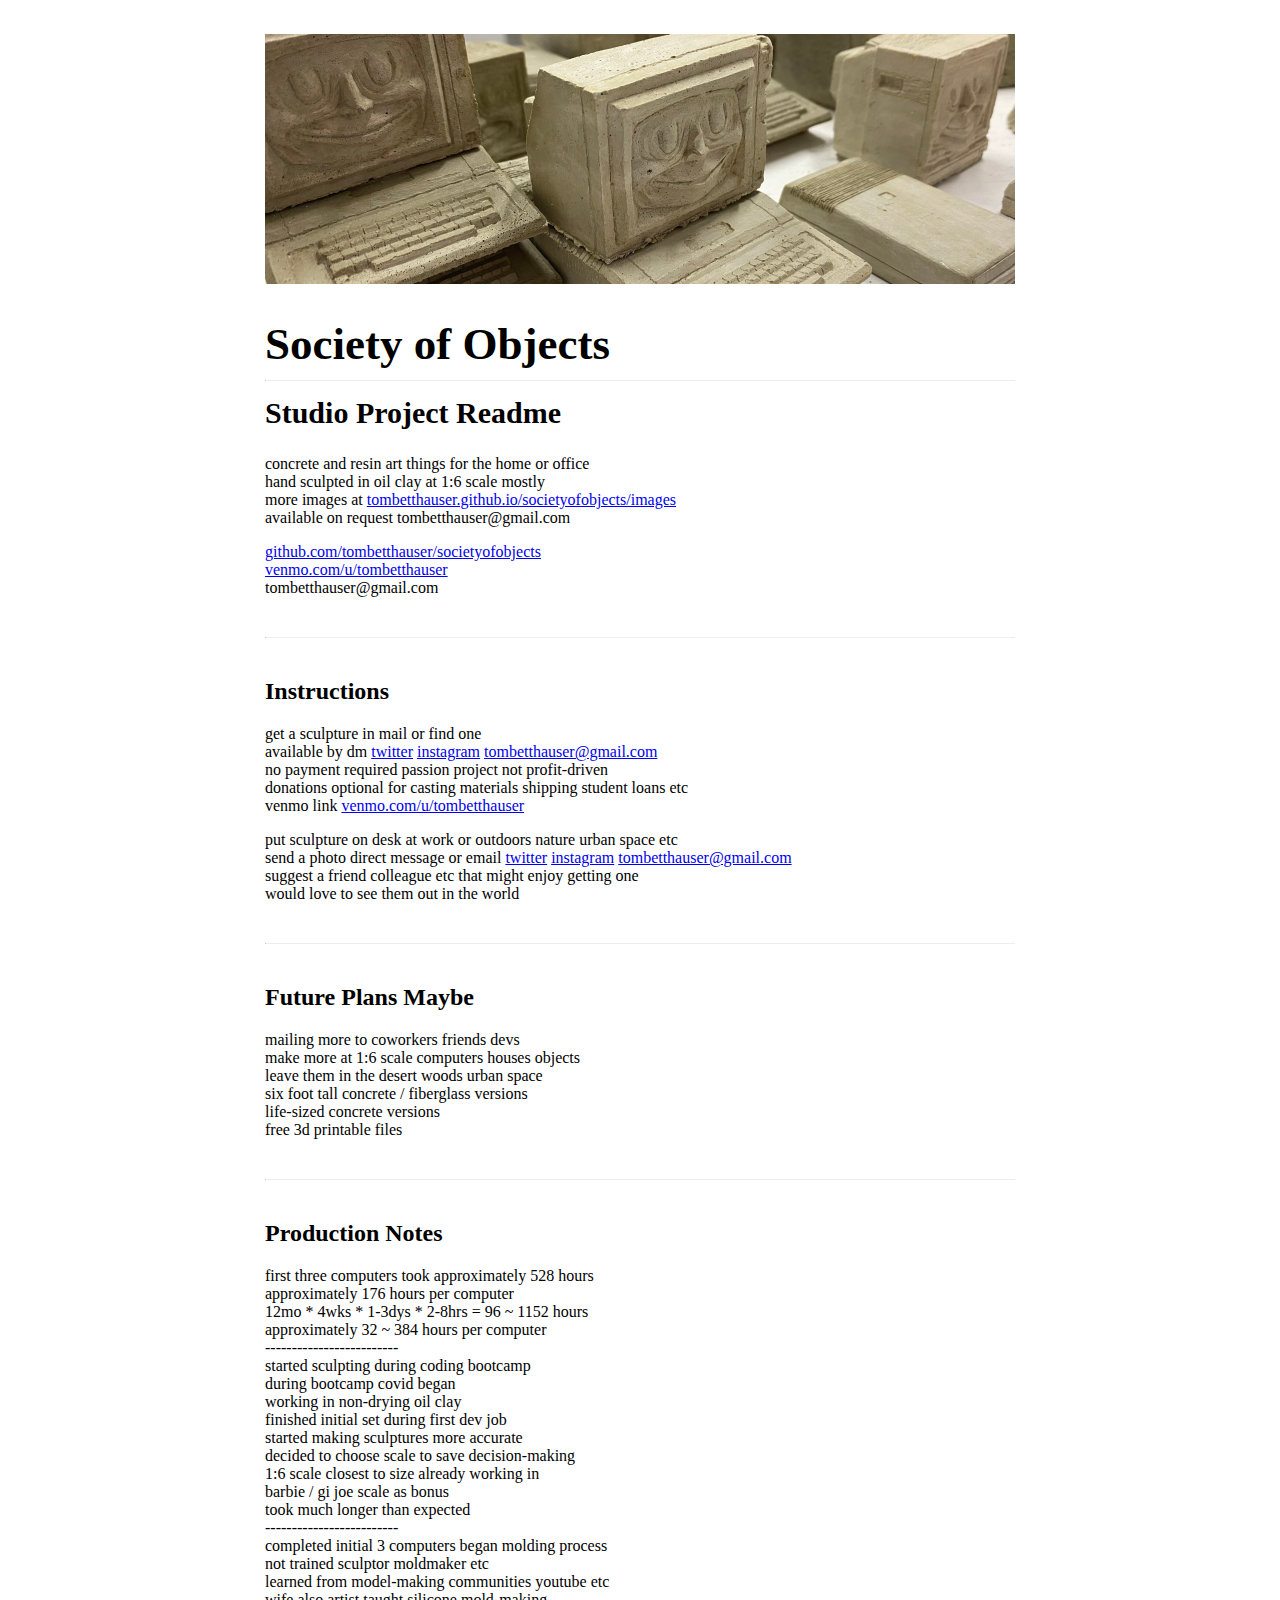
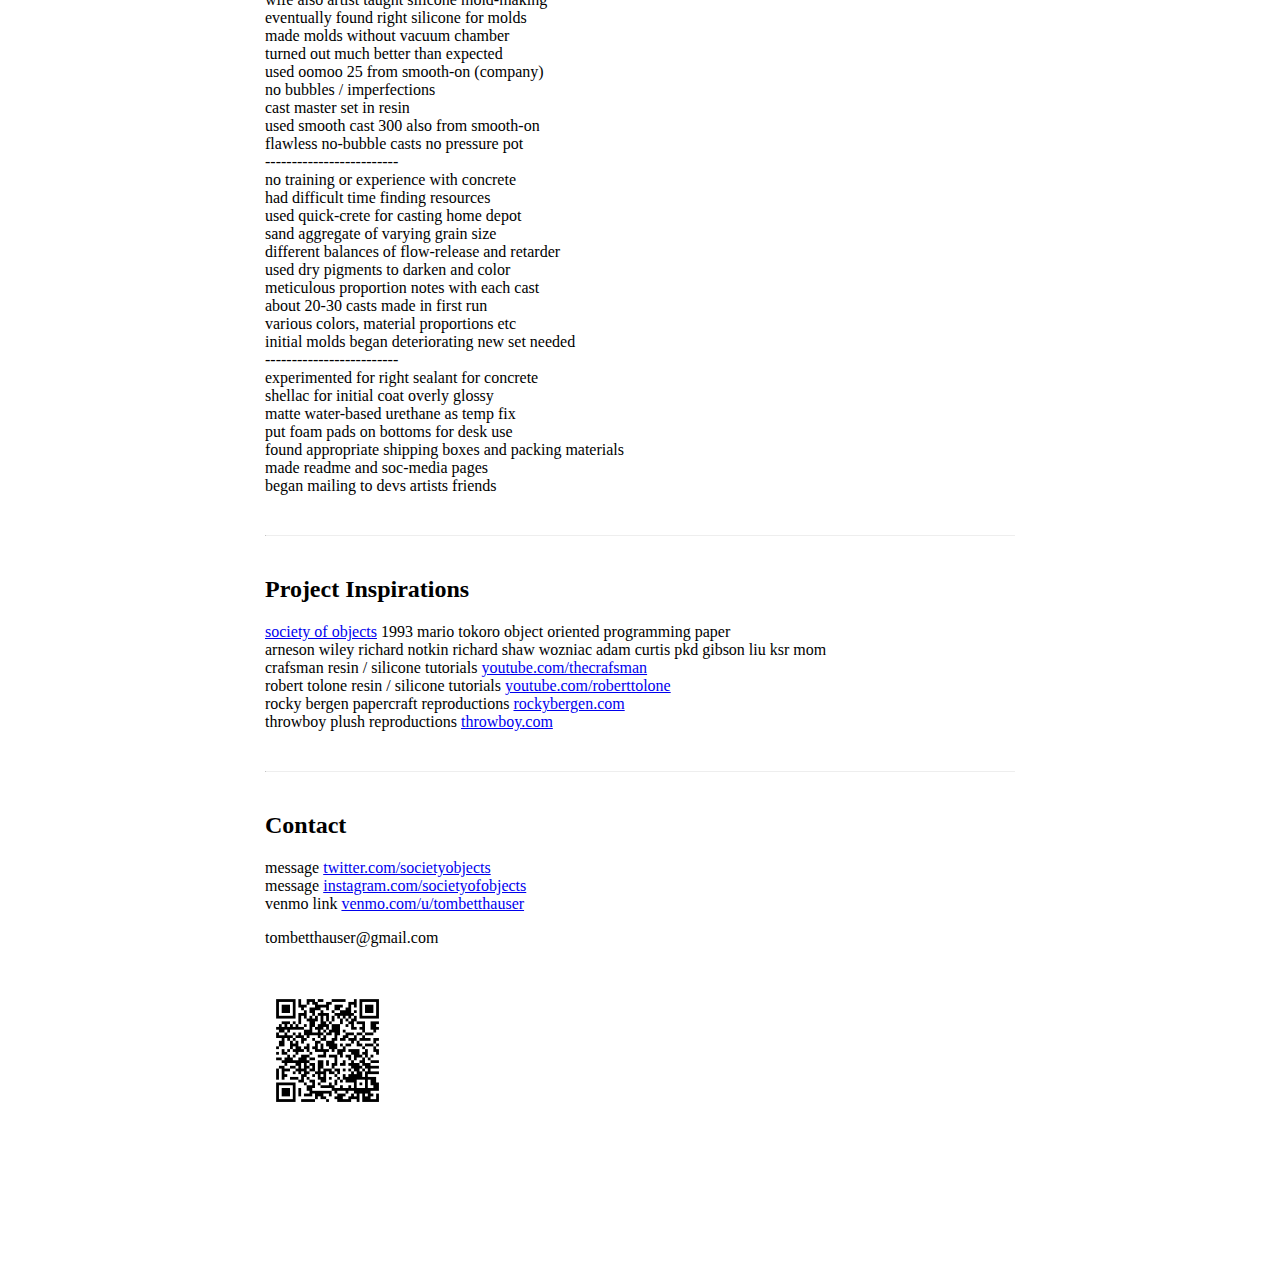
==== index.html @ b0a62251 "Update this repo" ====
<!DOCTYPE html>
<head>
  <link rel="stylesheet" href="./assets/app.css">
  <meta name="viewport" content="width=device-width, initial-scale=1">
</head>
<body id="#top">
  <div>
    <!-- <img src="https://pbs.twimg.com/profile_banners/1442892340176187392/1632849516/1500x500"> -->
    <img src="./assets/banner.jpg">
    <!-- <img src="./assets/banner-lines.png"> -->
    <h1>Society of Objects</h1>
    <hr class="h1-hr">
    <h2 class="sub-h1">Studio Project Readme</h2>
    <p>
      concrete and resin art things for the home or office<br>
      hand sculpted in oil clay at 1:6 scale mostly<br>
      more images at <a href="https://tombetthauser.github.io/societyofobjects/images">tombetthauser.github.io/societyofobjects/images</a><br>
      available on request tombetthauser@gmail.com<br>
    </p>
    <!-- <a target="new" href="https://twitter.com/societyobjects">twitter.com/societyobjects</a><br> -->
    <!-- <a target="new" href="https://www.instagram.com/societyofobjects/">instagram.com/societyofobjects</a><br> -->
    <a href="https://github.com/tombetthauser/societyofobjects">github.com/tombetthauser/societyofobjects</a><br>
    <a target="new" href="https://venmo.com/u/tombetthauser">venmo.com/u/tombetthauser</a><br>
    tombetthauser@gmail.com
    <hr>
  </div>

  <div>
    <h2>Instructions</h2>
    <p>
      get a sculpture in mail or find one<br>
      available by dm <a target="new" href="https://twitter.com/societyobjects">twitter</a> <a target="new" href="https://twitter.com/societyobjects">instagram</a> <a href="#contact-hr">tombetthauser@gmail.com</a><br>
      no payment required passion project not profit-driven<br>
      donations optional for casting materials shipping student loans etc<br>
      venmo link <a target="new" href="https://venmo.com/u/tombetthauser">venmo.com/u/tombetthauser</a><br>
    </p><p>
      put sculpture on desk at work or outdoors nature urban space etc<br>
      send a photo direct message or email <a target="new" href="https://twitter.com/societyobjects">twitter</a> <a target="new" href="https://twitter.com/societyobjects">instagram</a> <a href="#contact-hr">tombetthauser@gmail.com</a><br>
      suggest a friend colleague etc that might enjoy getting one<br>
      would love to see them out in the world<br>
    </p>
    <hr>
  </div>

  <div>
    <h2>Future Plans Maybe</h2>
    <p>
      mailing more to coworkers friends devs<br>
      make more at 1:6 scale computers houses objects<br>
      leave them in the desert woods urban space<br>
      six foot tall concrete / fiberglass versions<br>
      life-sized concrete versions<br>
      free 3d printable files<br>
    </p>
  </div>
  
  <img id="qrcode-1">
  <hr>

  <div>
    <h2>Production Notes</h2>
    <p>
      first three computers took approximately 528 hours<br>
      approximately 176 hours per computer<br>
      12mo * 4wks * 1-3dys * 2-8hrs = 96 ~ 1152 hours<br>
      approximately 32 ~ 384 hours per computer<br>
      -------------------------<br>
      started sculpting during coding bootcamp<br>
      during bootcamp covid began<br>
      working in non-drying oil clay<br>
      finished initial set during first dev job<br>
      started making sculptures more accurate<br>
      decided to choose scale to save decision-making<br>
      1:6 scale closest to size already working in<br>
      barbie / gi joe scale as bonus<br>
      took much longer than expected<br>
      -------------------------<br>
      completed initial 3 computers began molding process<br>
      not trained sculptor moldmaker etc<br>
      learned from model-making communities youtube etc<br>
      wife also artist taught silicone mold-making<br>
      eventually found right silicone for molds<br>
      made molds without vacuum chamber<br>
      turned out much better than expected<br>
      used oomoo 25 from smooth-on (company)<br>
      no bubbles / imperfections<br>
      cast master set in resin<br>
      used smooth cast 300 also from smooth-on<br>
      flawless no-bubble casts no pressure pot<br>
      -------------------------<br>
      no training or experience with concrete<br>
      had difficult time finding resources<br>
      used quick-crete for casting home depot<br>
      sand aggregate of varying grain size<br>
      different balances of flow-release and retarder<br>
      used dry pigments to darken and color<br>
      meticulous proportion notes with each cast<br>
      about 20-30 casts made in first run<br>
      various colors, material proportions etc<br>
      initial molds began deteriorating new set needed<br>
      -------------------------<br>
      experimented for right sealant for concrete<br>
      shellac for initial coat overly glossy<br>
      matte water-based urethane as temp fix<br>
      put foam pads on bottoms for desk use<br>
      found appropriate shipping boxes and packing materials<br>
      made readme and soc-media pages<br>
      began mailing to devs artists friends<br>
    </p>
    <hr>
  </div>

  <div>
    <h2>Project Inspirations</h2>
    <p>
      <a href="./assets/society-of-objects-1993.pdf">society of objects</a> 1993 mario tokoro object oriented programming paper<br>
      arneson wiley richard notkin richard shaw wozniac adam curtis pkd gibson liu ksr mom<br>
      crafsman resin / silicone tutorials <a href="https://www.youtube.com/thecrafsman">youtube.com/thecrafsman</a><br>
      robert tolone resin / silicone tutorials <a href="https://www.youtube.com/c/RobertTolone">youtube.com/roberttolone</a><br>
      rocky bergen papercraft reproductions <a href="http://rockybergen.com/papercraft">rockybergen.com</a><br>
      throwboy plush reproductions <a href="https://throwboy.com/">throwboy.com</a><br>
    </p>
    <hr id="contact-hr">
  </div>
  
  <div>
    <h2>Contact</h2>
    <p>
      message <a target="new" href="https://twitter.com/societyobjects">twitter.com/societyobjects</a><br>
      message <a target="new" href="https://www.instagram.com/societyofobjects/">instagram.com/societyofobjects</a><br>
      venmo link <a target="new" href="https://venmo.com/u/tombetthauser">venmo.com/u/tombetthauser</a><br>
    </p>
    <p>
      tombetthauser@gmail.com
    </p>
  </div>

  <img id="qrcode-2" src="./assets/qrcode.png">

  <!-- <a href="#top" class="computer-buddy"></a> -->

  <script src="./assets/app.js"></script>
</body>
</html>
---- assets/app.css ----
body {
  width: 750px;
  max-width: 90%;
  min-width: 300px;
  display: block;
  margin: 1.5% auto 150px;
  padding-top: 15px;
}

img {
  max-width: 100%;
}

p {
  white-space: nowrap;
}

h1 {
  font-size: 45px;
}

.h1-hr {
  margin-top: -20px;
}

.sub-h1 {
  font-size: 30px;
  margin-top: -25px;
}

/* .unbold {
  font-weight: 50;
  font-size: 25px;
} */

hr {
  margin-top: 40px;
  margin-bottom: 40px;
  border-top: none;
}

.computer-buddy {
  height: 12.5vw;
  width: 12.5vw;
  max-height: 70px;
  max-width: 70px;
  background-image: url("https://pbs.twimg.com/profile_images/1442901561735188483/M8WFMbNN_400x400.jpg");
  background-size: cover;
  background-position: center;
  border-radius: 50%;
  position: fixed;
  bottom: 25px;
  right: 25px;
  z-index: 2;
  animation: rock 5s ease-in-out infinite;
  -webkit-animation: rock 5s ease-in-out infinite;
  -moz-animation: rock 5s ease-in-out infinite;
  opacity: 1;
}

#qrcode-1 {
  display: none;
}

#qrcode-2 {
  margin-top: 25px;
  width: 125px;
  height: 125px;
  background-image: url("./qrcode.png");
  background-position: center;
  background-size: cover;
}

@media print {
  img {
    filter: saturate(0) brightness(1.05) contrast(5);
    border: 1px solid black;
    box-shadow: 7.5px 7.5px 0 black;
    width: 80%;
    margin-top: -20px;
  }
  body {
    font-size: 10px;
  }
  div {
    page-break-inside: avoid;
  }
  hr {
    margin-top: 30px;
    margin-bottom: 30px;
    border-top: none;
  }

  #qrcode-1 {
    width: 85px;
    height: 85px;
    background-image: url("./qrcode.png");
    background-position: center;
    background-size: contain;
    margin-top: 30px;
    margin-bottom: 70px;
    display: block;
    border: none;
  }

  #qrcode-2 {
    display: none;
  }

  h1 {
    margin-top: 20px;
    font-size: 40px;
  }

  .h1-hr {
    margin-top: -30px;
    margin-bottom: 30px;
  }

  .sub-h1 {
    font-size: 25px;
  }
}

@keyframes rock { 
    0% { transform:rotate(-10deg); } 
    50% { transform:rotate(5deg); } 
    100% { transform:rotate(-10deg); } 
}

@-moz-keyframes spin { 
    0% { transform:rotate(-10deg); } 
    50% { transform:rotate(5deg); } 
    100% { transform:rotate(-10deg); } 
}

@-webkit-keyframes spin { 
    0% { transform:rotate(-10deg); } 
    50% { transform:rotate(5deg); } 
    100% { transform:rotate(-10deg); } 
}

@media only screen and (max-width: 850px) {
  .computer-buddy {
    opacity: 0;
  }
}
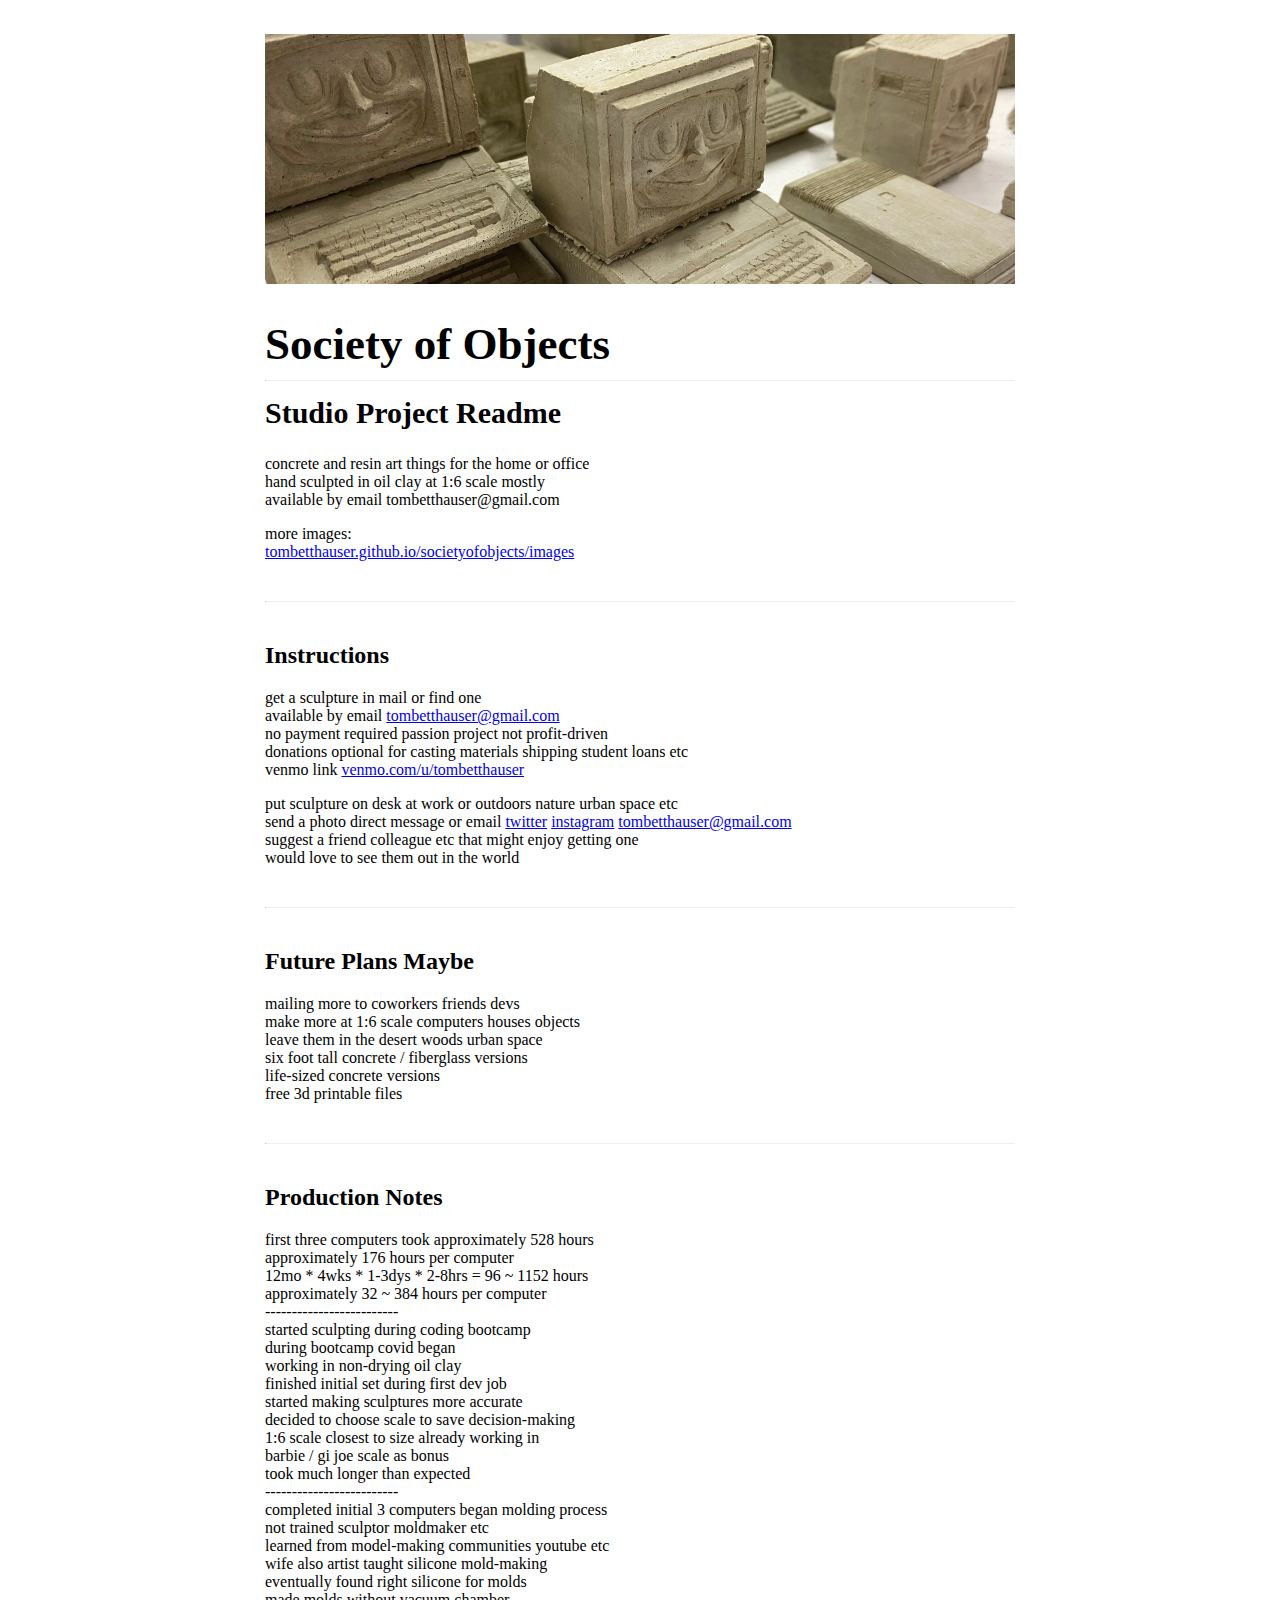
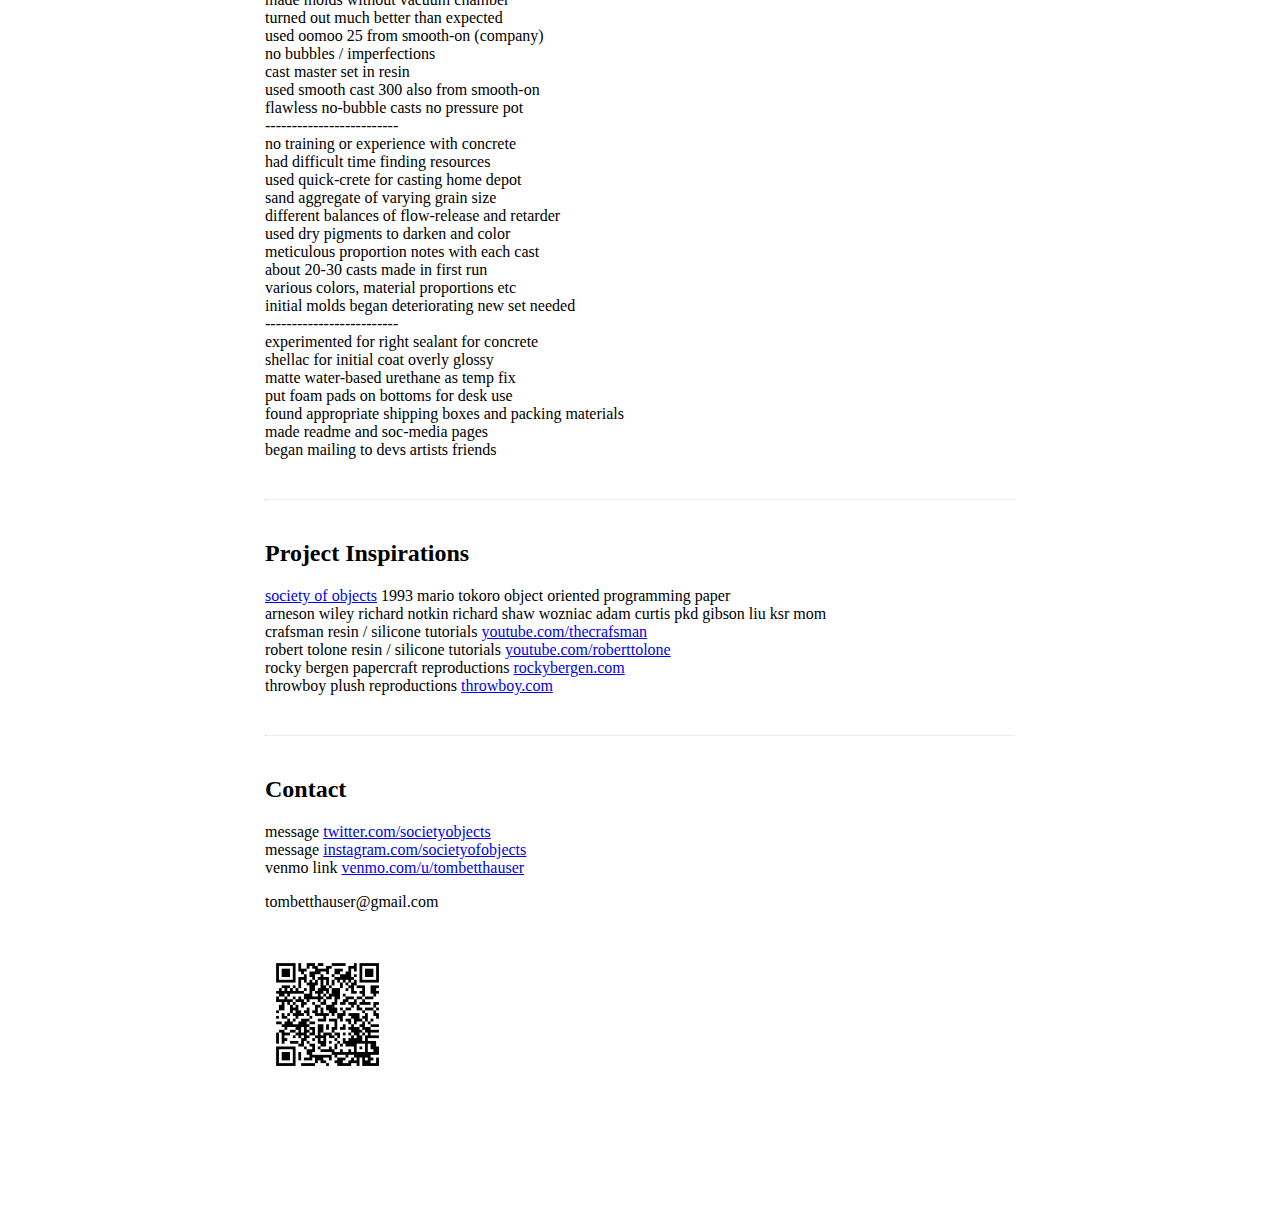
==== commit e0135008: "Update this repo" ====
--- a/index.html
+++ b/index.html
@@ -14,14 +14,17 @@
     <p>
       concrete and resin art things for the home or office<br>
       hand sculpted in oil clay at 1:6 scale mostly<br>
-      more images at <a href="https://tombetthauser.github.io/societyofobjects/images">tombetthauser.github.io/societyofobjects/images</a><br>
-      available on request tombetthauser@gmail.com<br>
+      available by email tombetthauser@gmail.com<br>
+      <!-- pay what you want! <a target="new" href="https://venmo.com/u/tombetthauser">venmo.com/u/tombetthauser</a><br> -->
+    </p><p>
+      more images:<br>
+      <a href="https://tombetthauser.github.io/societyofobjects/images">tombetthauser.github.io/societyofobjects/images</a><br>
+    </p><p>
     </p>
     <!-- <a target="new" href="https://twitter.com/societyobjects">twitter.com/societyobjects</a><br> -->
     <!-- <a target="new" href="https://www.instagram.com/societyofobjects/">instagram.com/societyofobjects</a><br> -->
-    <a href="https://github.com/tombetthauser/societyofobjects">github.com/tombetthauser/societyofobjects</a><br>
-    <a target="new" href="https://venmo.com/u/tombetthauser">venmo.com/u/tombetthauser</a><br>
-    tombetthauser@gmail.com
+    <!-- <a href="https://github.com/tombetthauser/societyofobjects">github.com/tombetthauser/societyofobjects</a><br> -->
+    <!-- <a href="https://tombetthauser.github.io/societyofobjects/">tombetthauser.github.io/societyofobjects/</a><br> -->
     <hr>
   </div>
 
@@ -29,7 +32,8 @@
     <h2>Instructions</h2>
     <p>
       get a sculpture in mail or find one<br>
-      available by dm <a target="new" href="https://twitter.com/societyobjects">twitter</a> <a target="new" href="https://twitter.com/societyobjects">instagram</a> <a href="#contact-hr">tombetthauser@gmail.com</a><br>
+      <!-- available by dm <a target="new" href="https://twitter.com/societyobjects">twitter</a> <a target="new" href="https://twitter.com/societyobjects">instagram</a> <a href="#contact-hr">tombetthauser@gmail.com</a><br> -->
+      available by email <a href="#contact-hr">tombetthauser@gmail.com</a><br>
       no payment required passion project not profit-driven<br>
       donations optional for casting materials shipping student loans etc<br>
       venmo link <a target="new" href="https://venmo.com/u/tombetthauser">venmo.com/u/tombetthauser</a><br>
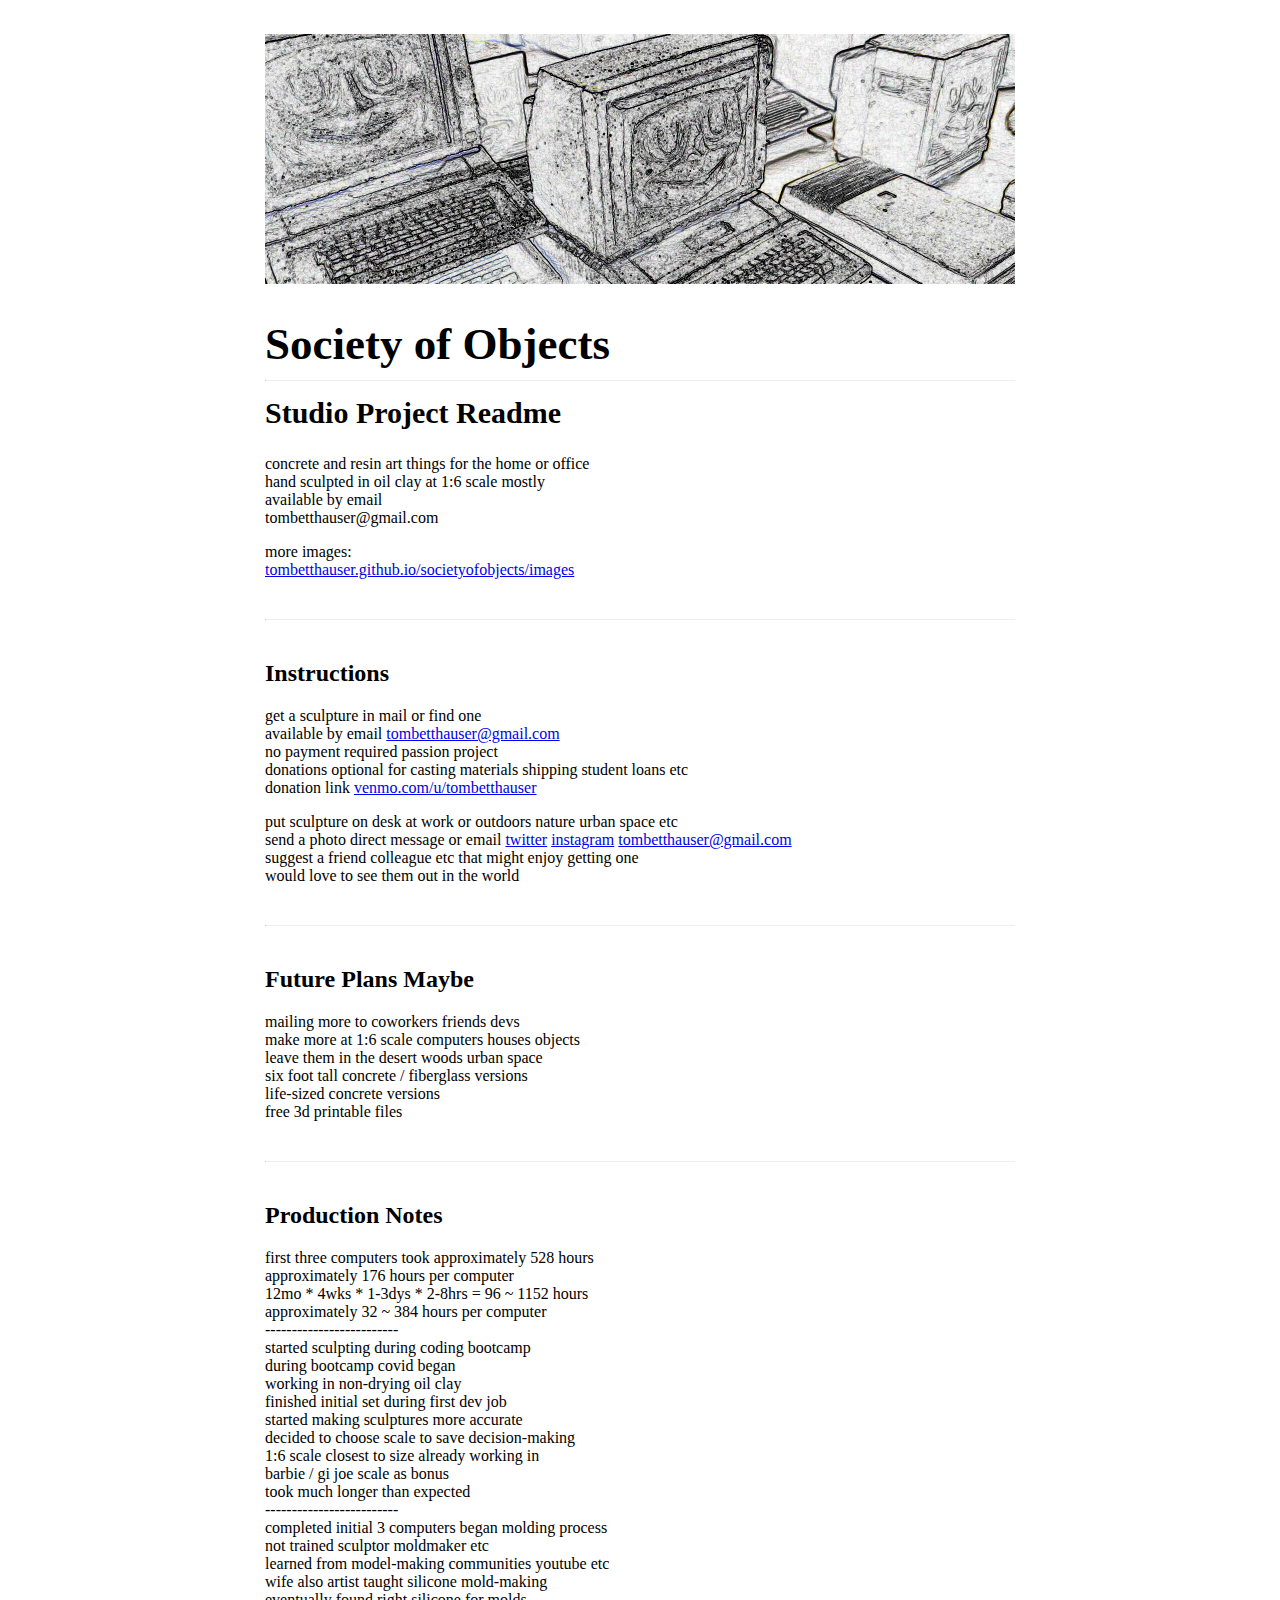
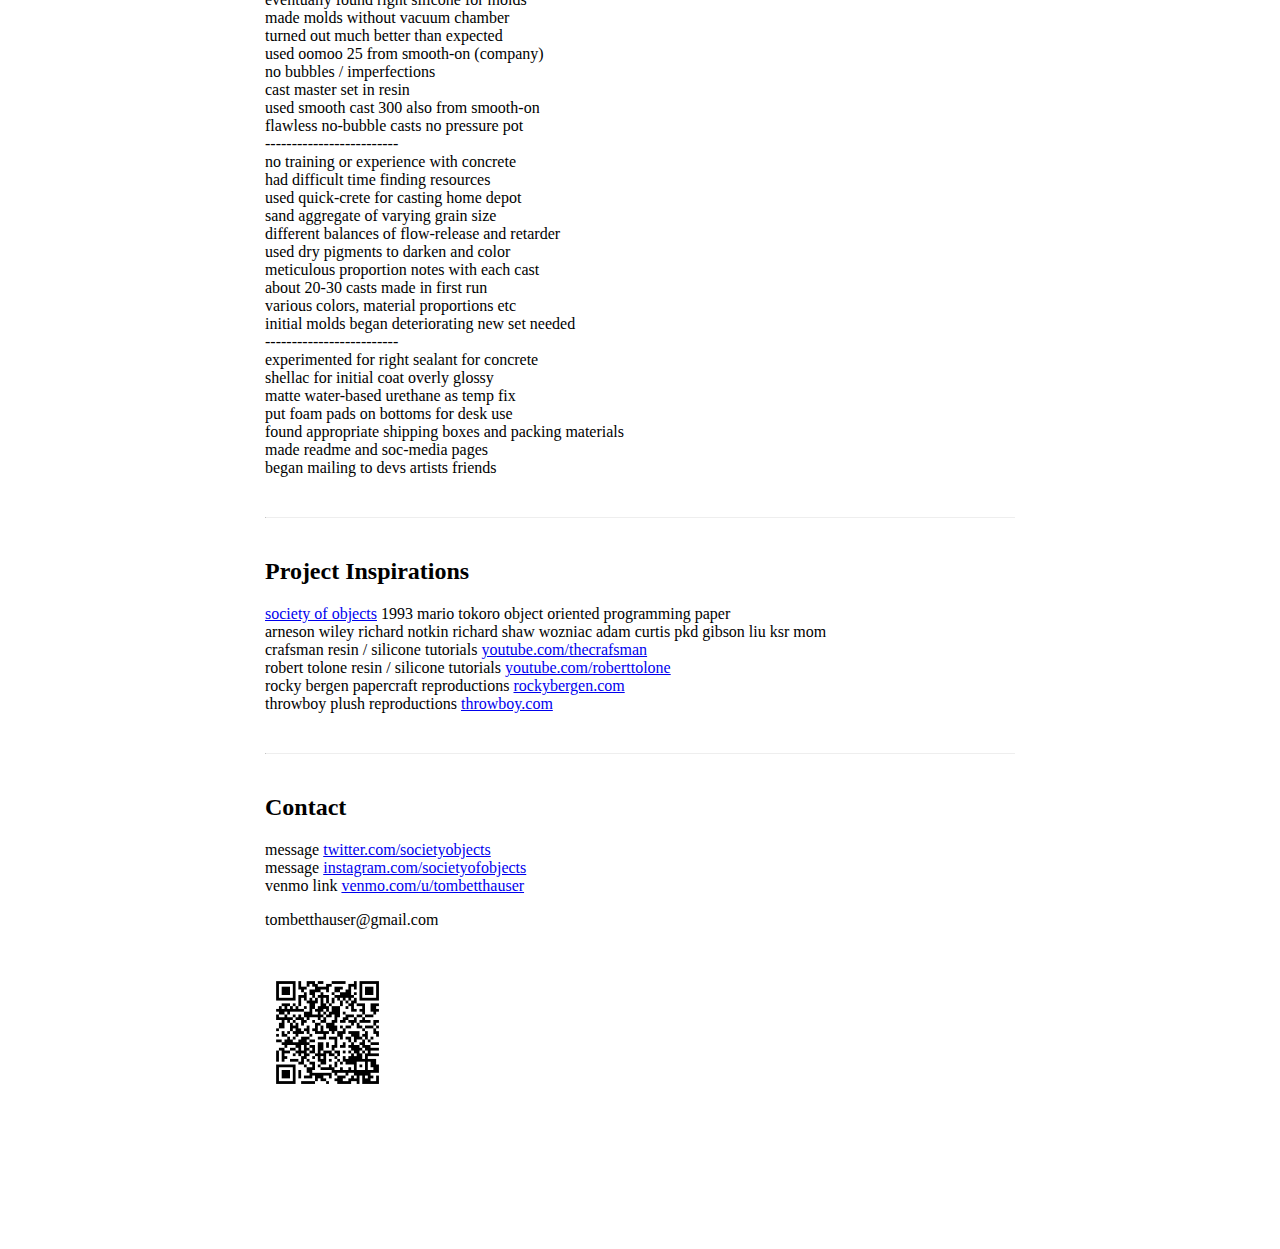
==== commit 49374328: "Update this repo" ====
--- a/index.html
+++ b/index.html
@@ -6,15 +6,16 @@
 <body id="#top">
   <div>
     <!-- <img src="https://pbs.twimg.com/profile_banners/1442892340176187392/1632849516/1500x500"> -->
-    <img src="./assets/banner.jpg">
-    <!-- <img src="./assets/banner-lines.png"> -->
+    <!-- <img src="./assets/banner.jpg"> -->
+    <img src="./assets/banner-lines.png">
     <h1>Society of Objects</h1>
     <hr class="h1-hr">
     <h2 class="sub-h1">Studio Project Readme</h2>
     <p>
       concrete and resin art things for the home or office<br>
       hand sculpted in oil clay at 1:6 scale mostly<br>
-      available by email tombetthauser@gmail.com<br>
+      available by email<br>
+      tombetthauser@gmail.com<br>
       <!-- pay what you want! <a target="new" href="https://venmo.com/u/tombetthauser">venmo.com/u/tombetthauser</a><br> -->
     </p><p>
       more images:<br>
@@ -34,9 +35,9 @@
       get a sculpture in mail or find one<br>
       <!-- available by dm <a target="new" href="https://twitter.com/societyobjects">twitter</a> <a target="new" href="https://twitter.com/societyobjects">instagram</a> <a href="#contact-hr">tombetthauser@gmail.com</a><br> -->
       available by email <a href="#contact-hr">tombetthauser@gmail.com</a><br>
-      no payment required passion project not profit-driven<br>
+      no payment required passion project<br>
       donations optional for casting materials shipping student loans etc<br>
-      venmo link <a target="new" href="https://venmo.com/u/tombetthauser">venmo.com/u/tombetthauser</a><br>
+      donation link <a target="new" href="https://venmo.com/u/tombetthauser">venmo.com/u/tombetthauser</a><br>
     </p><p>
       put sculpture on desk at work or outdoors nature urban space etc<br>
       send a photo direct message or email <a target="new" href="https://twitter.com/societyobjects">twitter</a> <a target="new" href="https://twitter.com/societyobjects">instagram</a> <a href="#contact-hr">tombetthauser@gmail.com</a><br>
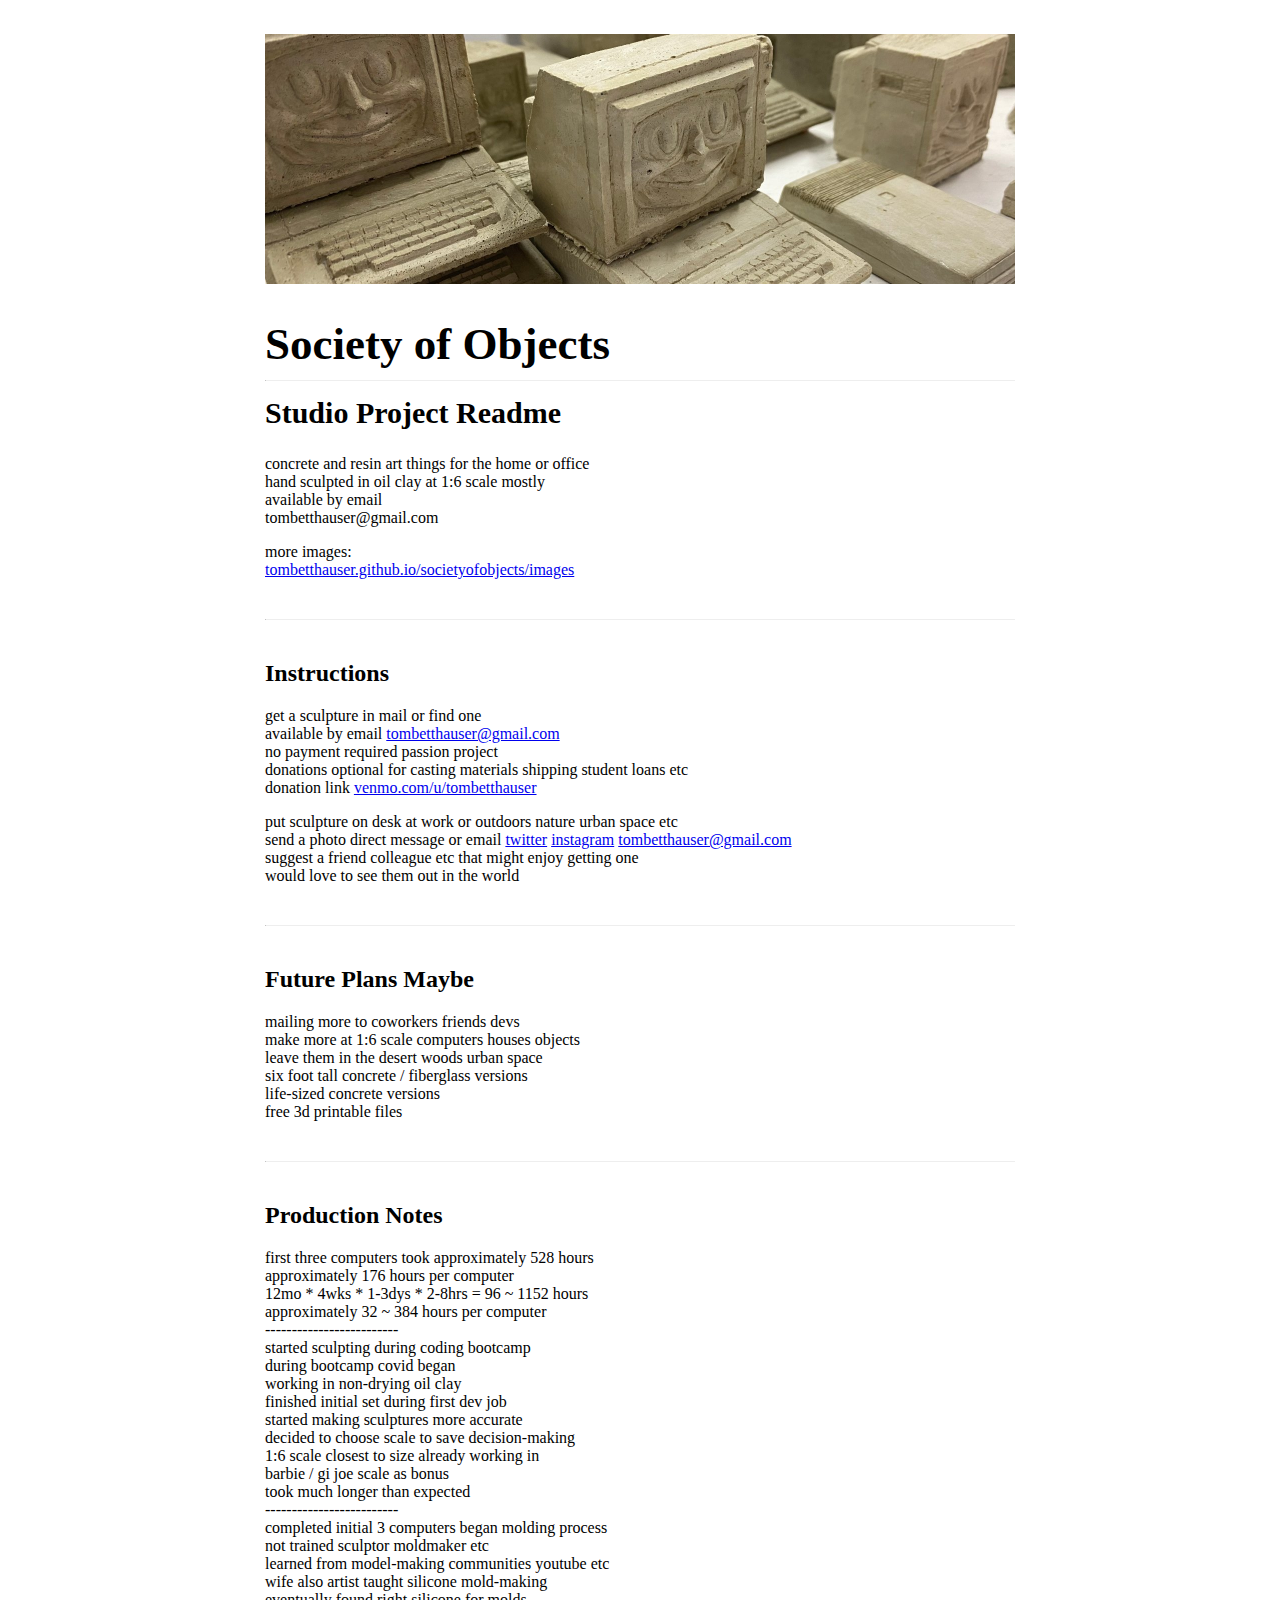
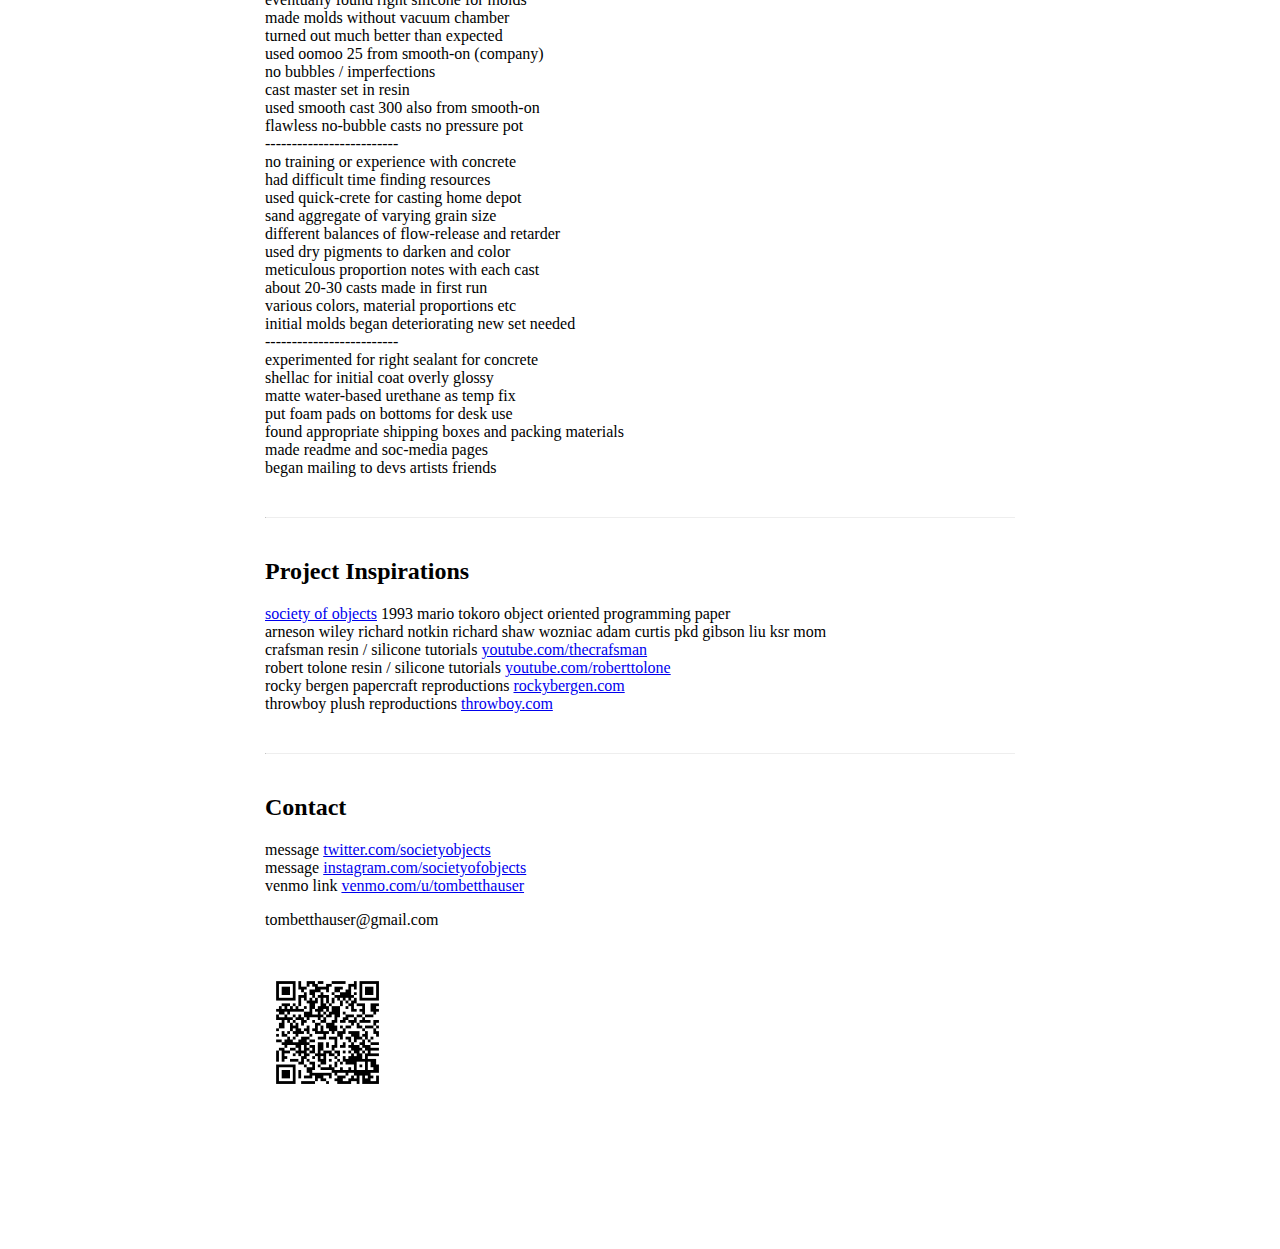
==== commit 21b2287e: "Update this repo" ====
--- a/index.html
+++ b/index.html
@@ -6,8 +6,8 @@
 <body id="#top">
   <div>
     <!-- <img src="https://pbs.twimg.com/profile_banners/1442892340176187392/1632849516/1500x500"> -->
-    <!-- <img src="./assets/banner.jpg"> -->
-    <img src="./assets/banner-lines.png">
+    <img src="./assets/banner.jpg">
+    <!-- <img src="./assets/banner-lines.png"> -->
     <h1>Society of Objects</h1>
     <hr class="h1-hr">
     <h2 class="sub-h1">Studio Project Readme</h2>
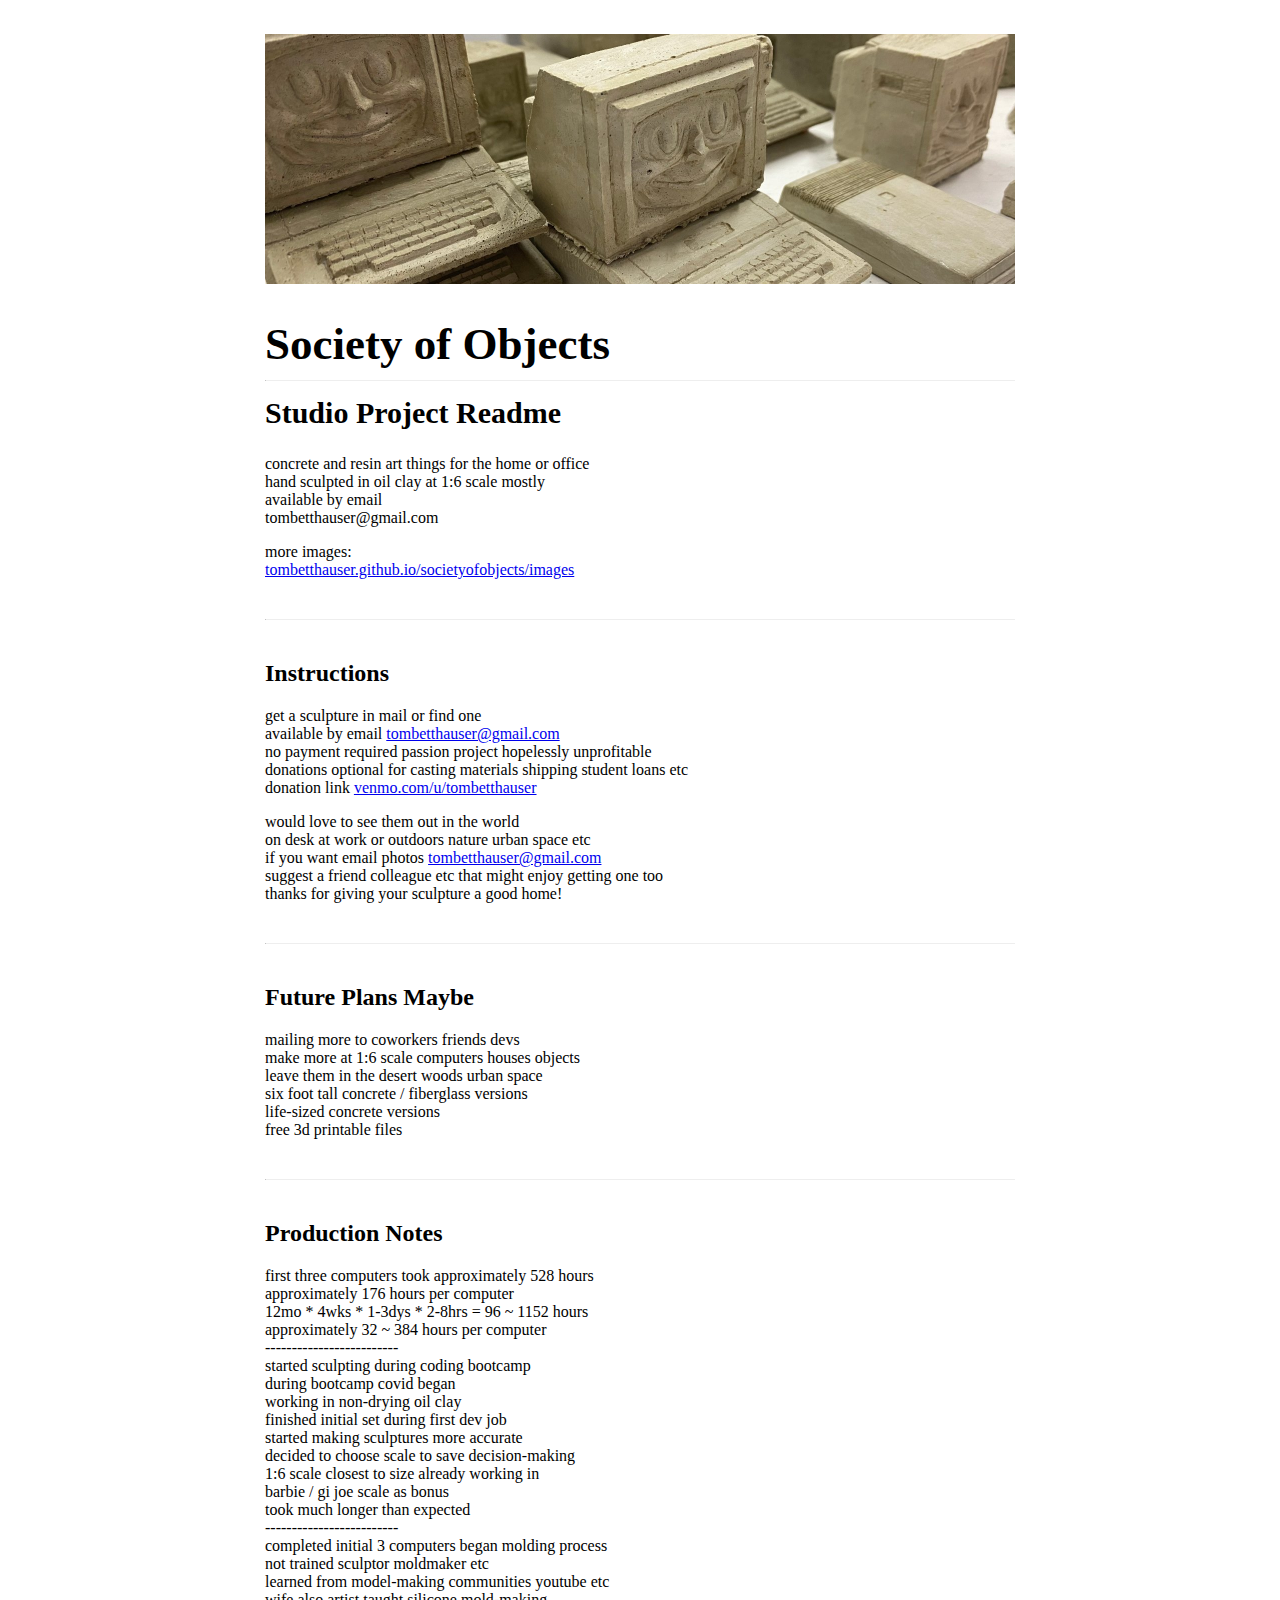
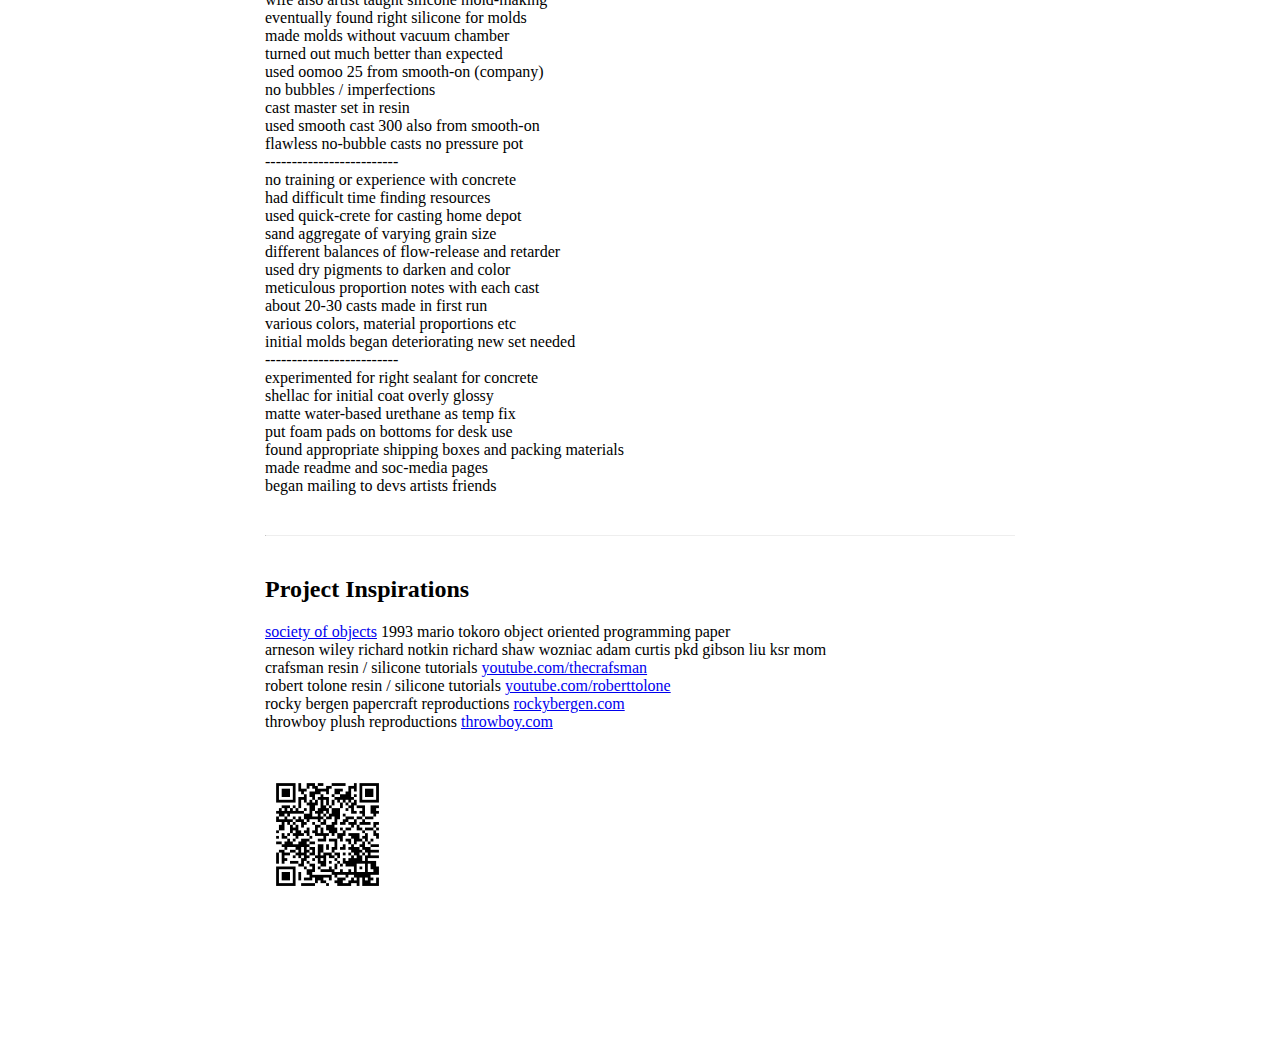
==== commit 69aecd02: "Update this repo" ====
--- a/index.html
+++ b/index.html
@@ -35,14 +35,15 @@
       get a sculpture in mail or find one<br>
       <!-- available by dm <a target="new" href="https://twitter.com/societyobjects">twitter</a> <a target="new" href="https://twitter.com/societyobjects">instagram</a> <a href="#contact-hr">tombetthauser@gmail.com</a><br> -->
       available by email <a href="#contact-hr">tombetthauser@gmail.com</a><br>
-      no payment required passion project<br>
+      no payment required passion project hopelessly unprofitable<br>
       donations optional for casting materials shipping student loans etc<br>
       donation link <a target="new" href="https://venmo.com/u/tombetthauser">venmo.com/u/tombetthauser</a><br>
     </p><p>
-      put sculpture on desk at work or outdoors nature urban space etc<br>
-      send a photo direct message or email <a target="new" href="https://twitter.com/societyobjects">twitter</a> <a target="new" href="https://twitter.com/societyobjects">instagram</a> <a href="#contact-hr">tombetthauser@gmail.com</a><br>
-      suggest a friend colleague etc that might enjoy getting one<br>
       would love to see them out in the world<br>
+      on desk at work or outdoors nature urban space etc<br>
+      if you want email photos <a href="#contact-hr">tombetthauser@gmail.com</a><br>
+      suggest a friend colleague etc that might enjoy getting one too<br>
+      thanks for giving your sculpture a good home!<br>
     </p>
     <hr>
   </div>
@@ -125,10 +126,10 @@
       rocky bergen papercraft reproductions <a href="http://rockybergen.com/papercraft">rockybergen.com</a><br>
       throwboy plush reproductions <a href="https://throwboy.com/">throwboy.com</a><br>
     </p>
-    <hr id="contact-hr">
+    <!-- <hr id="contact-hr"> -->
   </div>
   
-  <div>
+  <!-- <div>
     <h2>Contact</h2>
     <p>
       message <a target="new" href="https://twitter.com/societyobjects">twitter.com/societyobjects</a><br>
@@ -138,7 +139,7 @@
     <p>
       tombetthauser@gmail.com
     </p>
-  </div>
+  </div> -->
 
   <img id="qrcode-2" src="./assets/qrcode.png">
 
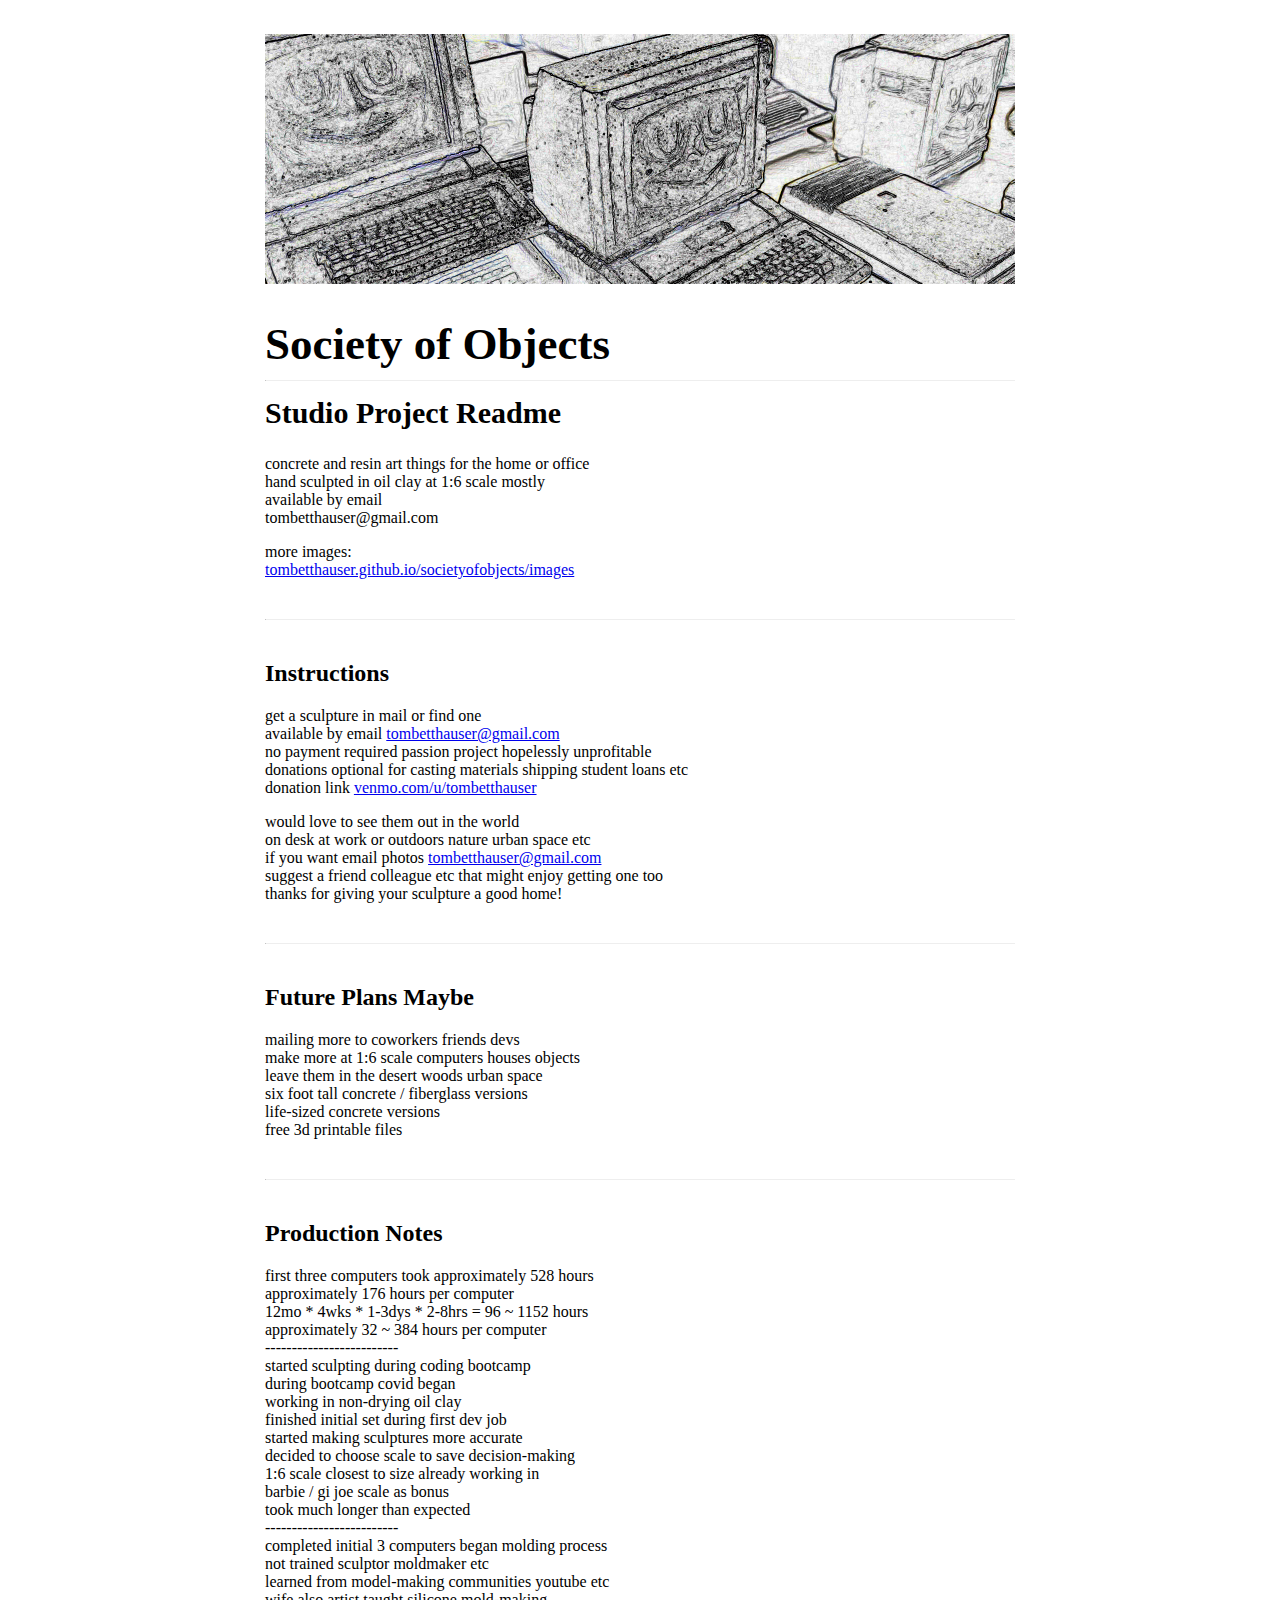
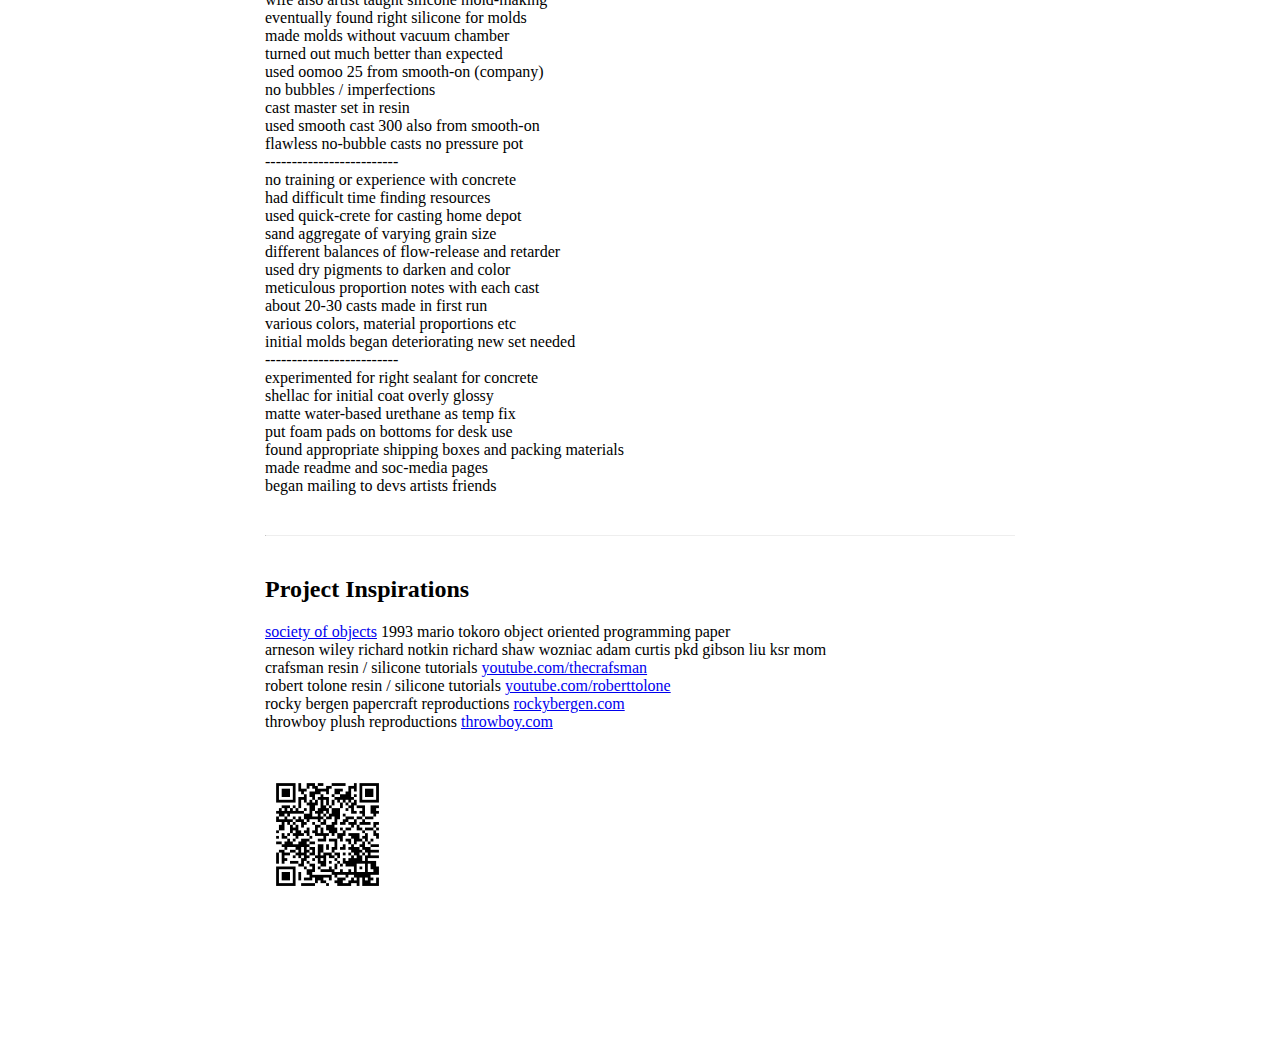
==== commit 0e374ef3: "Update this repo" ====
--- a/index.html
+++ b/index.html
@@ -6,8 +6,8 @@
 <body id="#top">
   <div>
     <!-- <img src="https://pbs.twimg.com/profile_banners/1442892340176187392/1632849516/1500x500"> -->
-    <img src="./assets/banner.jpg">
-    <!-- <img src="./assets/banner-lines.png"> -->
+    <!-- <img src="./assets/banner.jpg"> -->
+    <img src="./assets/banner-lines.png">
     <h1>Society of Objects</h1>
     <hr class="h1-hr">
     <h2 class="sub-h1">Studio Project Readme</h2>
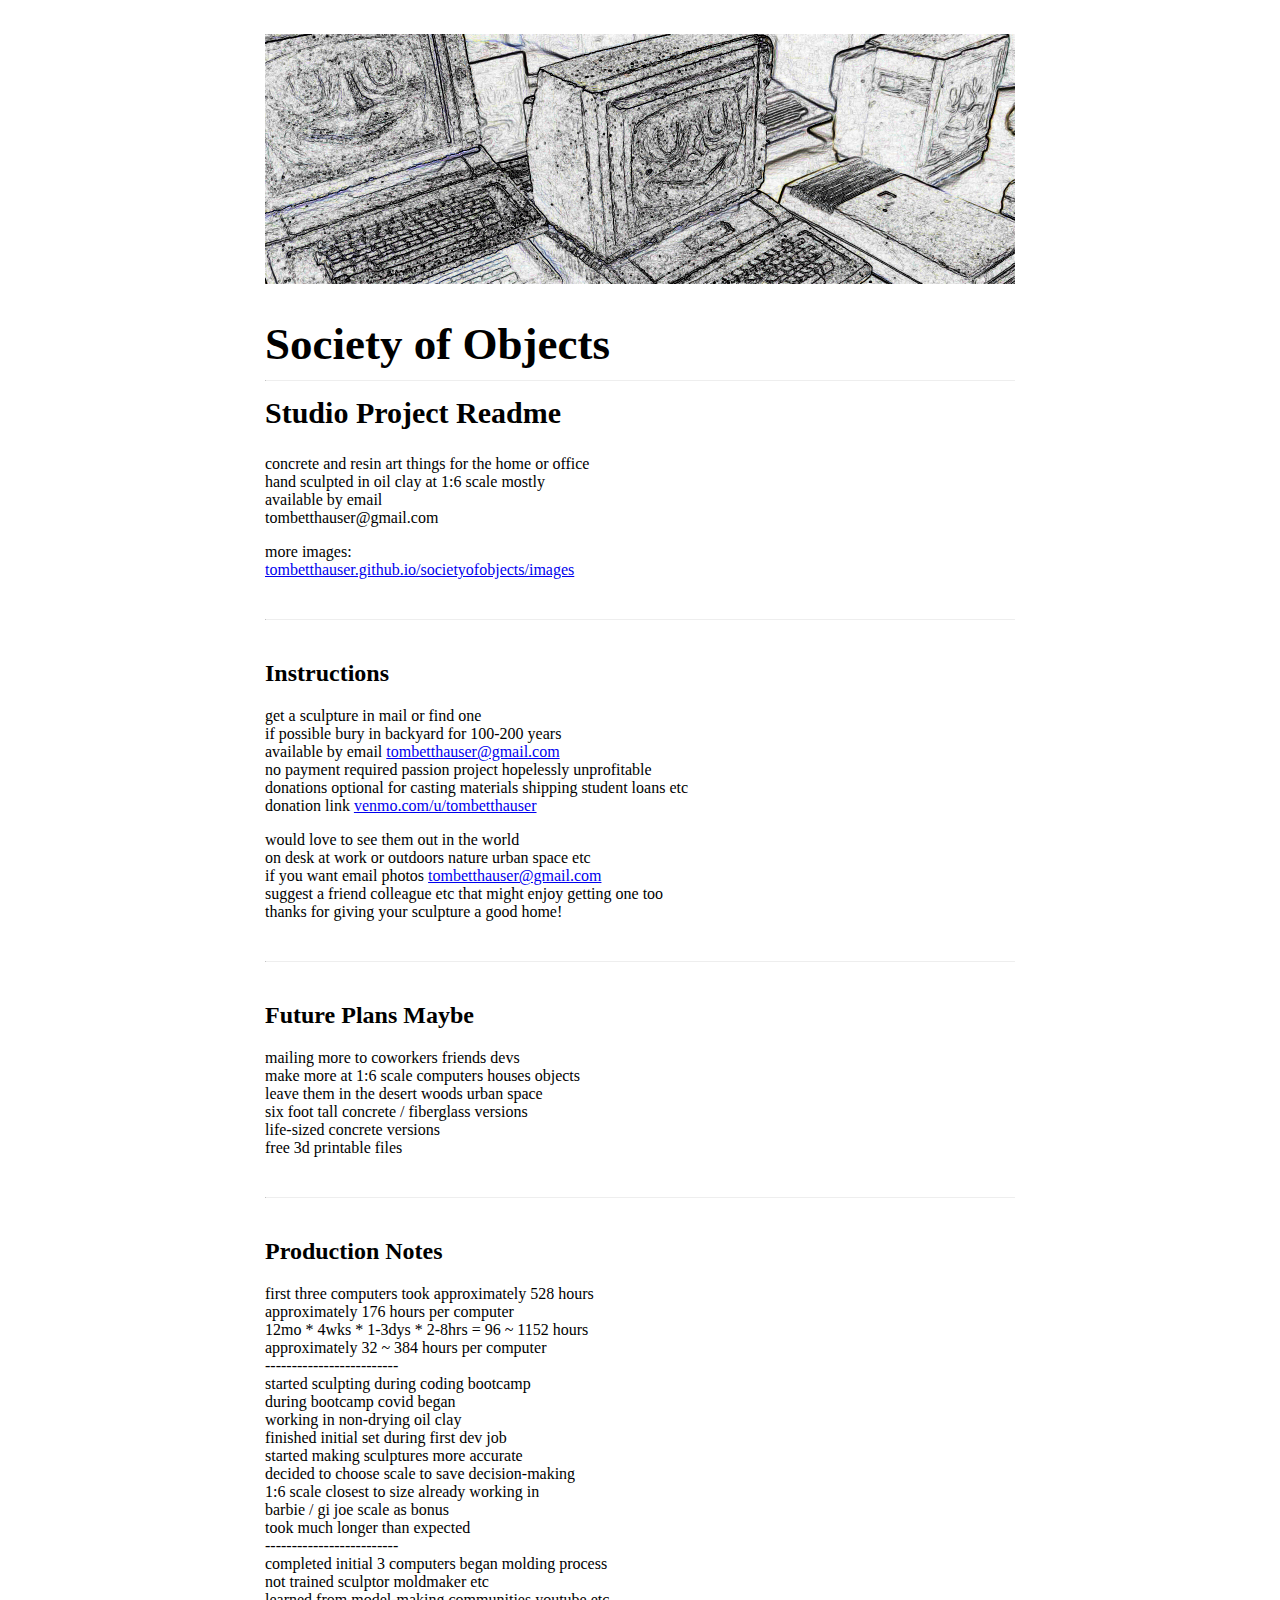
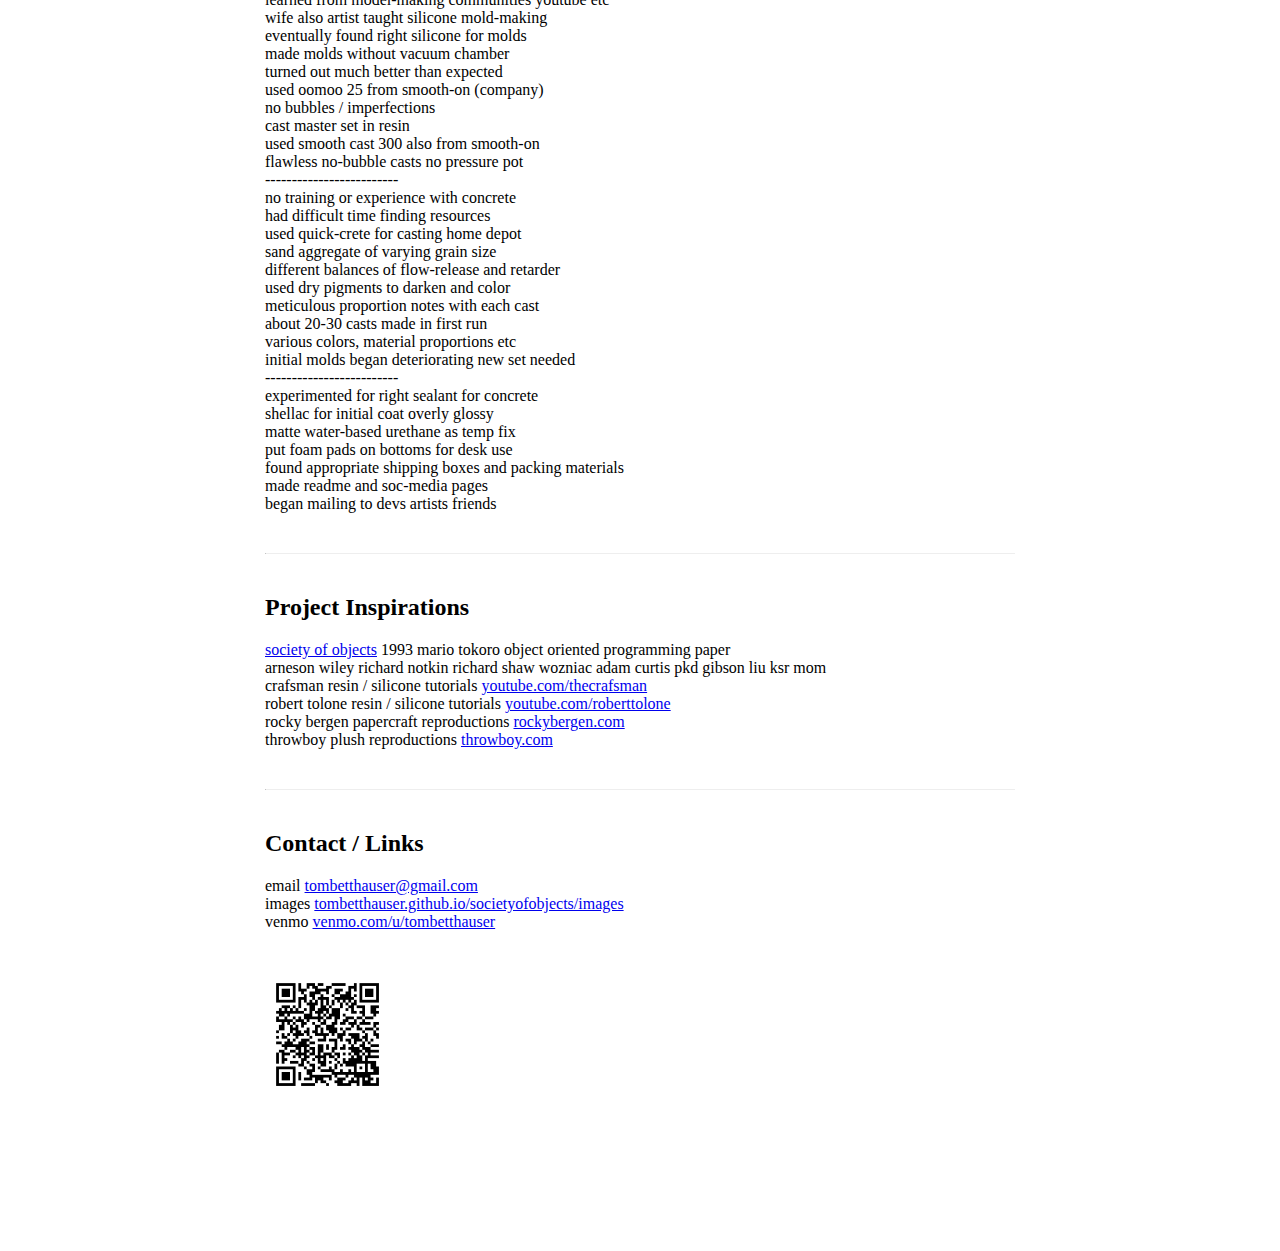
==== commit c7aef8e5: "Update this repo" ====
--- a/index.html
+++ b/index.html
@@ -34,6 +34,7 @@
     <p>
       get a sculpture in mail or find one<br>
       <!-- available by dm <a target="new" href="https://twitter.com/societyobjects">twitter</a> <a target="new" href="https://twitter.com/societyobjects">instagram</a> <a href="#contact-hr">tombetthauser@gmail.com</a><br> -->
+      if possible bury in backyard for 100-200 years</a><br>
       available by email <a href="#contact-hr">tombetthauser@gmail.com</a><br>
       no payment required passion project hopelessly unprofitable<br>
       donations optional for casting materials shipping student loans etc<br>
@@ -126,20 +127,19 @@
       rocky bergen papercraft reproductions <a href="http://rockybergen.com/papercraft">rockybergen.com</a><br>
       throwboy plush reproductions <a href="https://throwboy.com/">throwboy.com</a><br>
     </p>
-    <!-- <hr id="contact-hr"> -->
+    <hr id="contact-hr">
   </div>
   
-  <!-- <div>
-    <h2>Contact</h2>
+  <div>
+    <h2>Contact / Links</h2>
     <p>
-      message <a target="new" href="https://twitter.com/societyobjects">twitter.com/societyobjects</a><br>
-      message <a target="new" href="https://www.instagram.com/societyofobjects/">instagram.com/societyofobjects</a><br>
-      venmo link <a target="new" href="https://venmo.com/u/tombetthauser">venmo.com/u/tombetthauser</a><br>
+      <!-- message <a target="new" href="https://twitter.com/societyobjects">twitter.com/societyobjects</a><br> -->
+      <!-- message <a target="new" href="https://www.instagram.com/societyofobjects/">instagram.com/societyofobjects</a><br> -->
+      email <a href="#contact-hr">tombetthauser@gmail.com</a><br>
+      images <a href="https://tombetthauser.github.io/societyofobjects/images">tombetthauser.github.io/societyofobjects/images</a><br>
+      venmo <a target="new" href="https://venmo.com/u/tombetthauser">venmo.com/u/tombetthauser</a><br>
     </p>
-    <p>
-      tombetthauser@gmail.com
-    </p>
-  </div> -->
+  </div>
 
   <img id="qrcode-2" src="./assets/qrcode.png">
 
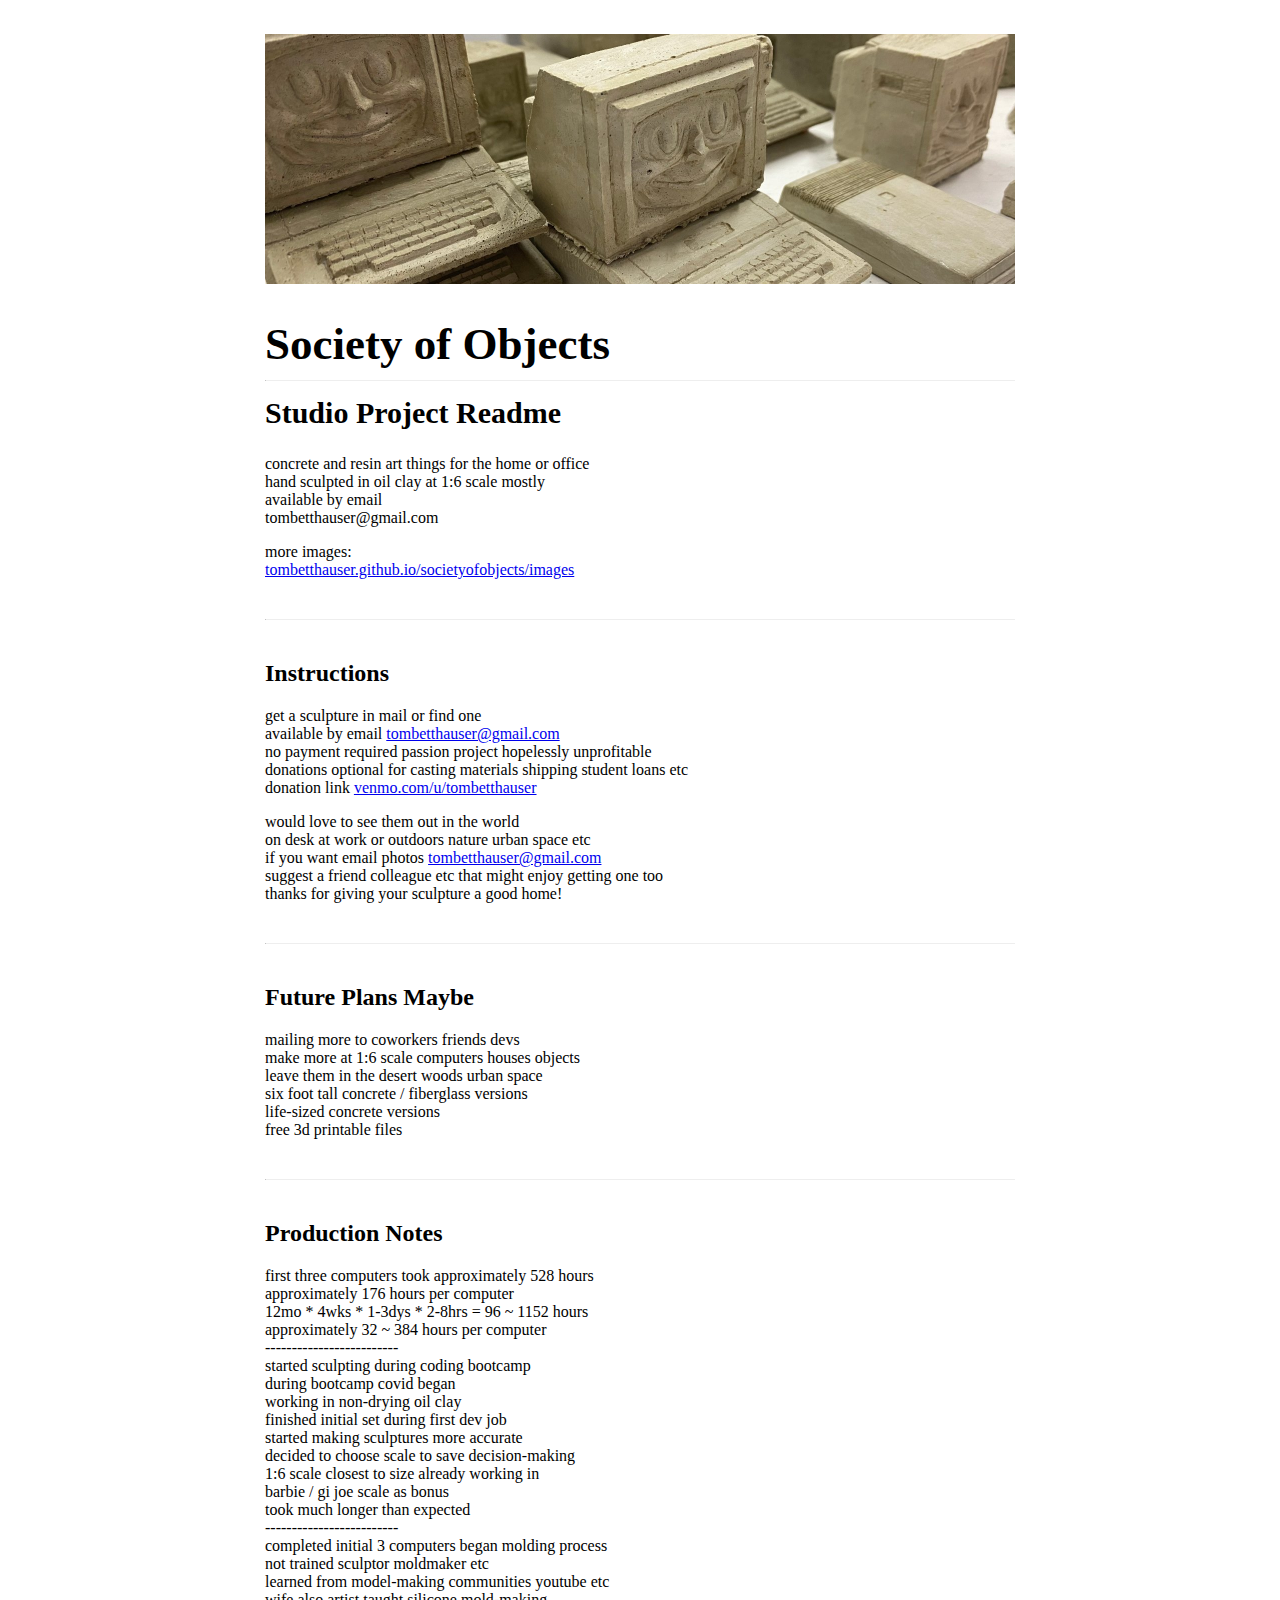
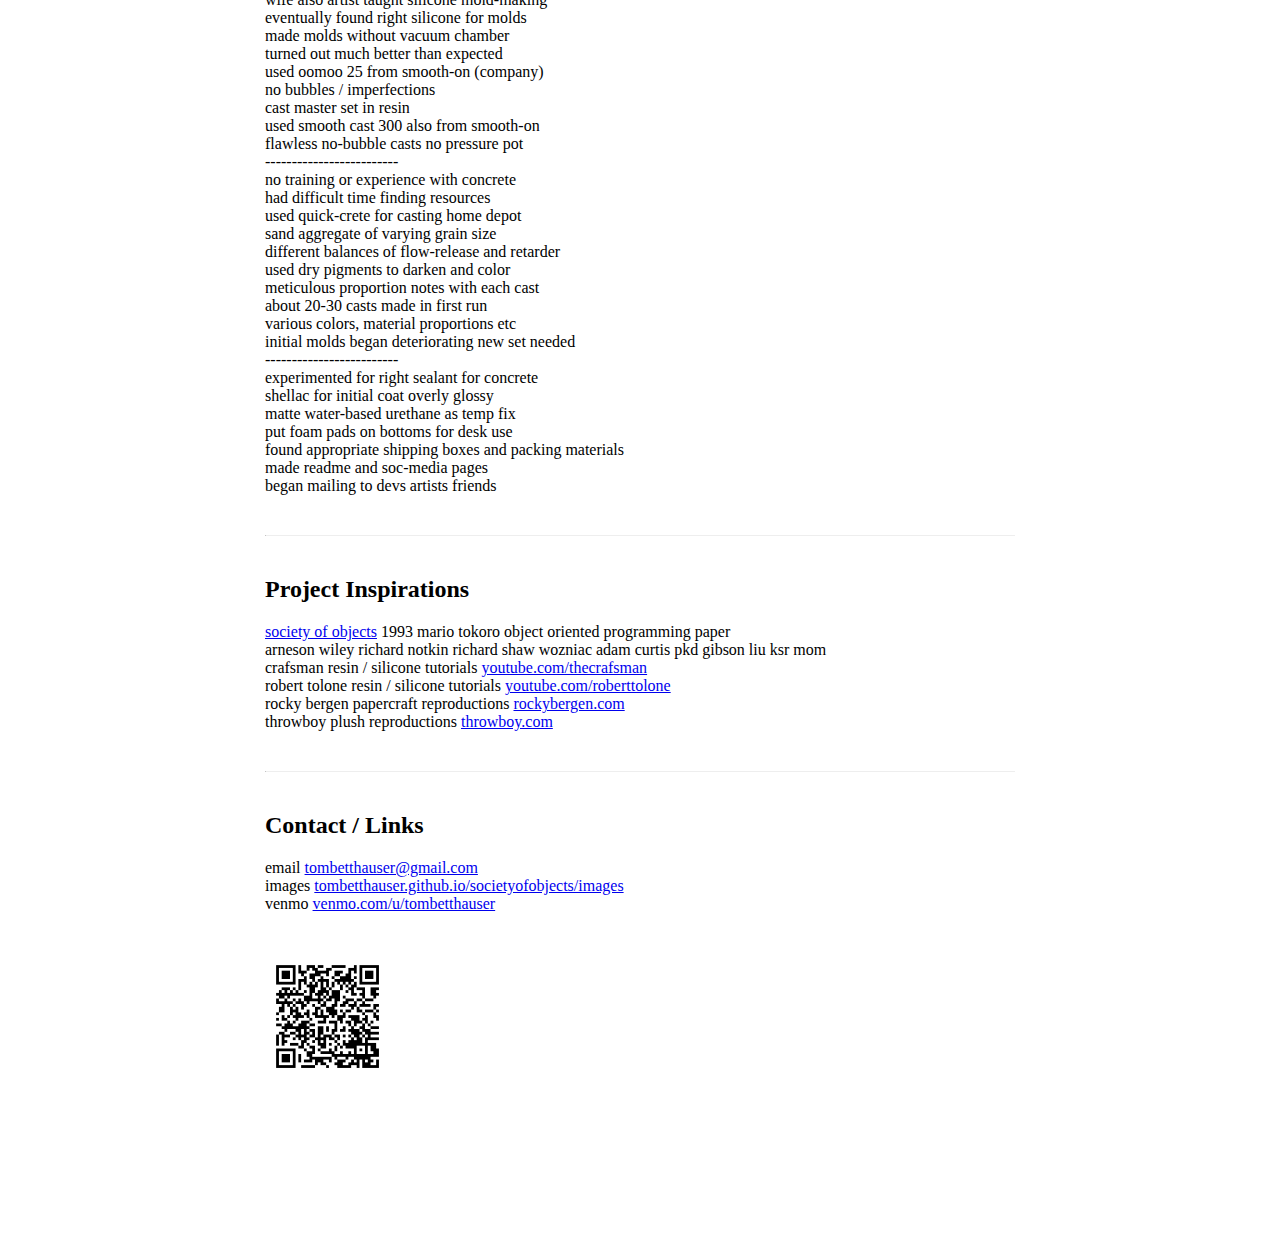
==== commit f4a2a6f0: "Update this repo" ====
--- a/index.html
+++ b/index.html
@@ -6,8 +6,8 @@
 <body id="#top">
   <div>
     <!-- <img src="https://pbs.twimg.com/profile_banners/1442892340176187392/1632849516/1500x500"> -->
-    <!-- <img src="./assets/banner.jpg"> -->
-    <img src="./assets/banner-lines.png">
+    <img src="./assets/banner.jpg">
+    <!-- <img src="./assets/banner-lines.png"> -->
     <h1>Society of Objects</h1>
     <hr class="h1-hr">
     <h2 class="sub-h1">Studio Project Readme</h2>
@@ -34,7 +34,6 @@
     <p>
       get a sculpture in mail or find one<br>
       <!-- available by dm <a target="new" href="https://twitter.com/societyobjects">twitter</a> <a target="new" href="https://twitter.com/societyobjects">instagram</a> <a href="#contact-hr">tombetthauser@gmail.com</a><br> -->
-      if possible bury in backyard for 100-200 years</a><br>
       available by email <a href="#contact-hr">tombetthauser@gmail.com</a><br>
       no payment required passion project hopelessly unprofitable<br>
       donations optional for casting materials shipping student loans etc<br>
